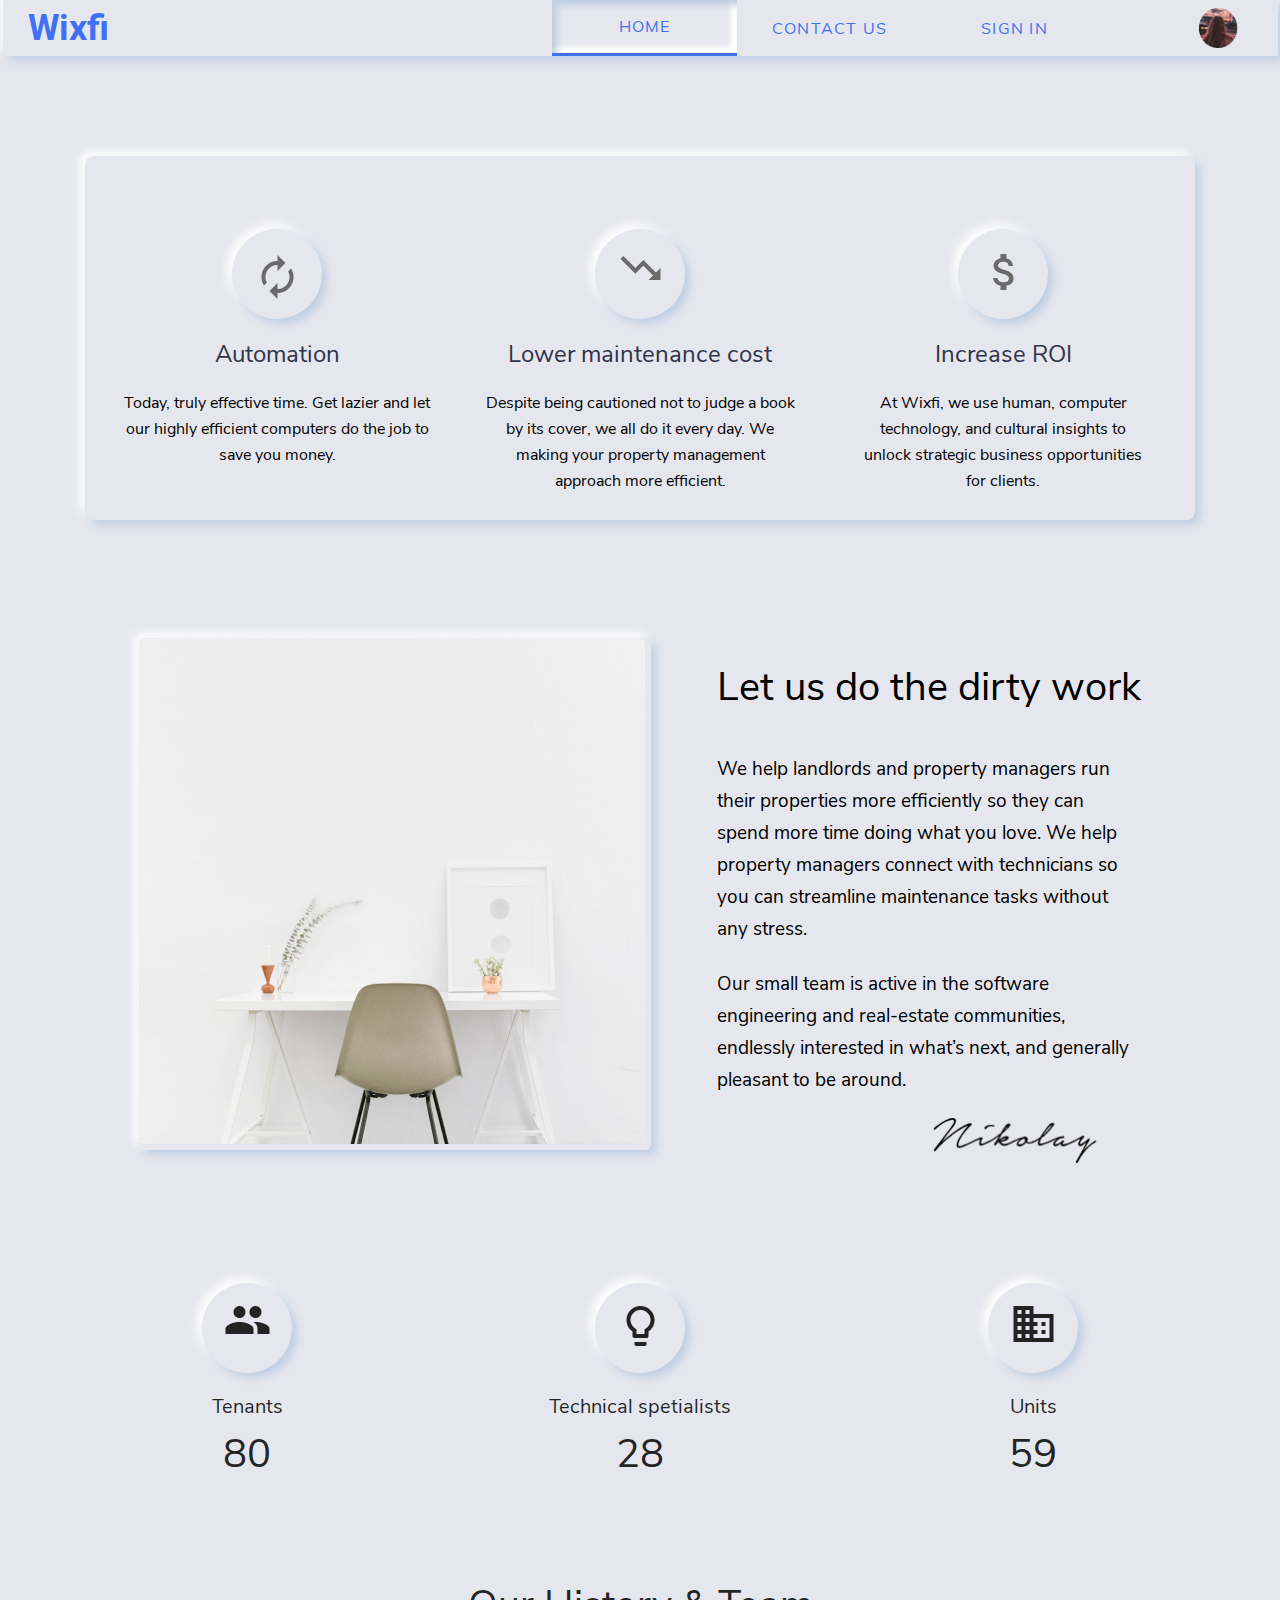
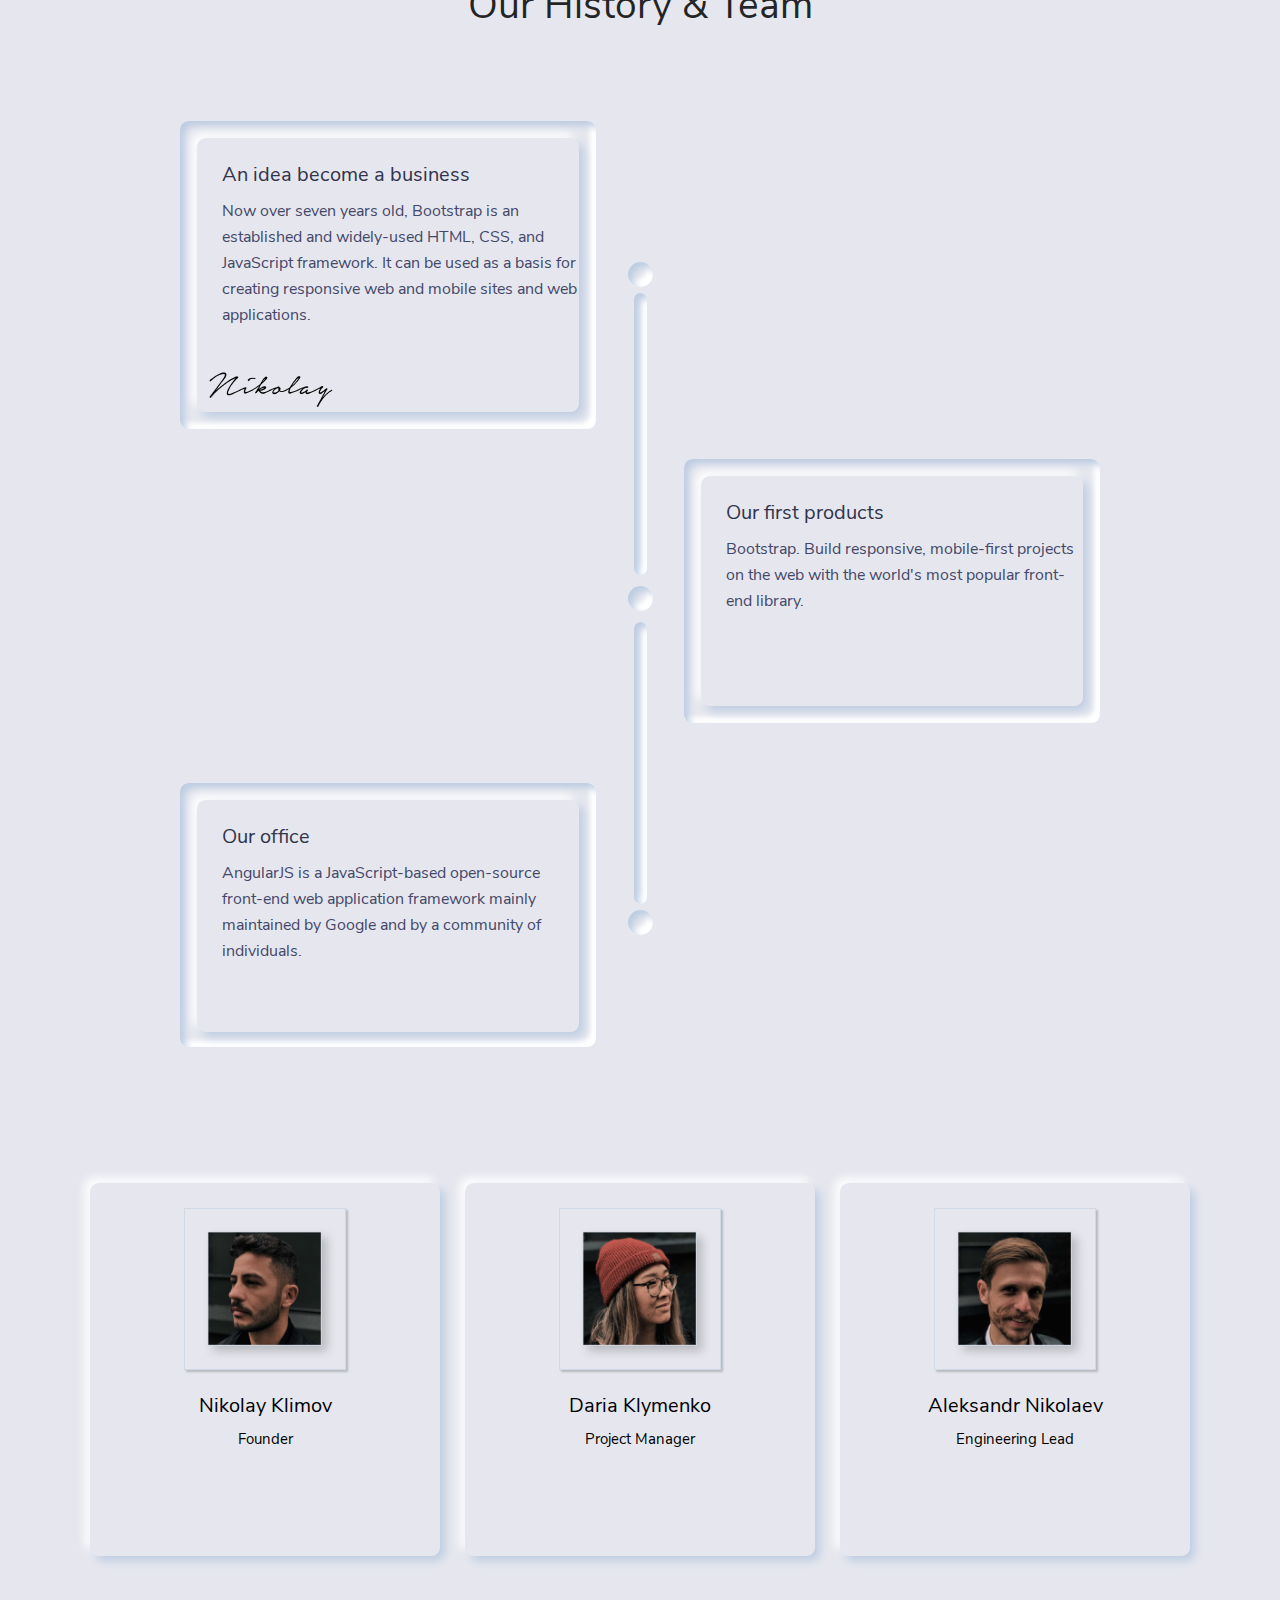
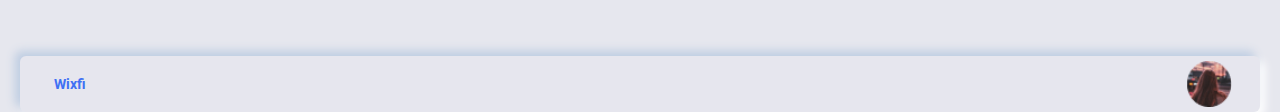
==== index.html @ b23a87a8 "Дороботка с БЭМ" ====
<!DOCTYPE html>
<html lang="en">
<head>
    <meta charset="UTF-8">
    <meta name="viewport" content="width=device-width, initial-scale=1.0">
    <link rel="stylesheet" href="./pages/pages.css">
    <title>Wixfi Company</title>
    <meta name="description" content="Wixfi company's website">
    <meta name="keywords" content="HTML5, CSS">
    <meta name="author" content="Aitzhanov Temirlan">
    <title>Wixfi company's website</title>
</head>
<body>
<div class="page">
<header class="header">
  <p class="top-menu__logo">Wixfi</p>
  <div class="top-menu__buttons">
  <button class="top-menu__buttons-button"></button>
  <button class="top-menu__buttons-button"></button>
  <button class="top-menu__buttons-button">home</button>
  <button class="top-menu__buttons-button">contact us</button>
  <button class="top-menu__buttons-button">sign in</button>
  </div>
  <img src="./image/Rectangle.png" alt="Profile-Pic" class="top-menu__profile-pic">
</header>
<main class="content">


  <section class="goal">
    <div class="goal__wrap">
      <div class="goal__img-background">
      <img src="./image/autorenew.png" alt="Илюстрация" class="goal__image-action">
      </div>
      <h2 class="goal__title">Automation</h2>
      <p class="goal__subtitle">Today, truly effective time. Get lazier and let our highly efficient computers do the job to save you money.</p>
    </div>
    <div class="goal__wrap">
      <div class="goal__img-background">
      <img src="./image/trending_down.png" alt="Илюстрация" class="goal__image-down">
      </div>
      <h2 class="goal__title">Lower maintenance cost</h2>
      <p class="goal__subtitle">Despite being cautioned not to judge a book by its cover, we all do it every day. We making your property management approach more efficient.</p>
    </div>
    <div class="goal__wrap">
      <div class="goal__img-background">
      <img src="./image/attach_money.png" alt="Илюстрация" class="goal__image-dolar">
      </div>
      <h2 class="goal__title">Increase ROI</h2>
      <p class="goal__subtitle-sm">At Wixfi, we use human, computer technology, and cultural insights to unlock strategic business opportunities for clients.</p>
    </div>
  </section>
  <section class="goals">
    <div class="goals__image-background">
    <img src="./image/Rectangle_1.png" alt="backgroung photo-card" class="goals__image">
    </div>
    <div class="goals__content">
      <h3 class="goals__title">Let us do the dirty work</h3>
      <p class="goals__text">We help landlords and property managers run their properties more efficiently so they can spend more time doing what you love.
        We help property managers connect with technicians so you can streamline maintenance tasks without any stress.
        </p>
      <p class="goals__text">Our small team is active in the software engineering and real-estate communities, endlessly interested in what’s next, and generally pleasant to be around.</p>
      <div class="goals__signature-place">
      <img src="./image/Nikolay Signature.png" alt="Signature" class="goals__signature">
      </div>
    </div>
  </section>
  <section class="numbers">
    <div class="numbers__card">
      <div class="numbers__background-image">
        <img src="./image/people.png" alt="" class="numbers__image">
      </div>
      <p class="numbers__text">Tenants</p>
      <p class="numbers__point">80</p>
    </div>
    <div class="numbers__card">
      <div class="numbers__background-image">
        <img src="./image/lightbulb_outline.png" alt="" class="numbers__image">
      </div>
      <p class="numbers__text">Technical spetialists</p>
      <p class="numbers__point">28</p>
    </div>
    <div class="numbers__card">
      <div class="numbers__background-image">
        <img src="./image/business.png" alt="" class="numbers__image">
      </div>
      <p class="numbers__text">Units</p>
      <p class="numbers__point">59</p>
    </div>
  </section>

  <!-- Допилить в цсс коментарии есть-->
  <section class="history">
    <h2 class="history__title">Our History & Team</h2>
    <div class="history-team">
      <div class="history-team__card-first">
        <div class="card-first__background">
          <h4 class="card__title">An idea become a business</h4>
          <p class="card__text">Now over seven years old, Bootstrap is an established and widely-used HTML, CSS, and JavaScript framework. It can be used as a basis for creating responsive web and mobile sites and web applications.</p>
          <img src="./image/Nikolay Signature_min.png" alt="" class="card-first__signature">
        </div>
      </div>

      <div class="history-team__space">
        <div class="ractangle__first">
        <div class="history-team__eclips-top"></div>
        <div class="history-team__rectangle-first"></div>
        </div>
        <div class="history-team__eclips-mid"></div>
        <div class="ractanle__second">
        <div class="history-team__rectangle-second"></div>
        <div class="history-team__eclips-down"></div>
        </div>
      </div>

      <div class="history-team__card-second">
        <div class="card-second__background">
          <h4 class="card__title">Our first products</h4>
          <p class="card__text">Bootstrap. Build responsive, mobile-first projects on the web with the world's most popular front-end library.</p>
        </div>
      </div>

      <div class="history-team__card-third">
        <div class="card-third__background">
          <h4 class="card__title">Our office</h4>
          <p class="card__text">AngularJS is a JavaScript-based open-source front-end web application framework mainly maintained by Google and by a community of individuals.</p>
        </div>
      </div>

    </div>
  </section>

  <section class="Team">
    <div class="team__card">
        <div class="team__photo-wrap"><img src="./image/RectanglNikolae.png" alt="" class="team__photo"></div>
        <h4 class="team__name">Nikolay Klimov</h4>
        <p class="team__speciality">Founder</p>
    </div>
    <div class="team__card">
      <div class="team__photo-wrap"><img src="./image/Dariya-photo.png" alt="" class="team__photo"></div>
      <h4 class="team__name">Daria Klymenko</h4>
      <p class="team__speciality">Project Manager</p>
    </div>
    <div class="team__card">
      <div class="team__photo-wrap"><img src="./image/Rectanccccgle.png" alt="" class="team__photo"></div>
      <h4 class="team__name">Aleksandr Nikolaev</h4>
      <p class="team__speciality">Engineering Lead</p>
    </div>
  </section>
</main>
<footer class="footer">
  <div class="footer__container">
  <p class="footer__logo">Wixfi</p>
  <img src="./image/Rectangle.png" alt="" class="footer__pic">
  </div>
</footer>
</div>
</body>
</html>
---- pages/pages.css ----
@import url(../fonts/fonts.css);
@import url(../vendor/normalize.css);
@import url(../blocks/header/header.css);
@import url(../blocks/top-menu/to-menu.css);
@import url(../blocks/goal/goal.css);
@import url(../blocks/goals/goals.css);
@import url(../blocks/numbers/numbers.css);
@import url(../blocks/history/history.css);
@import url(../blocks/history-team/history-team.css);
@import url(../blocks/team/team.css);
@import url(../blocks/footer/footer.css);
.page{
  background-color:#E6E7EE;
}
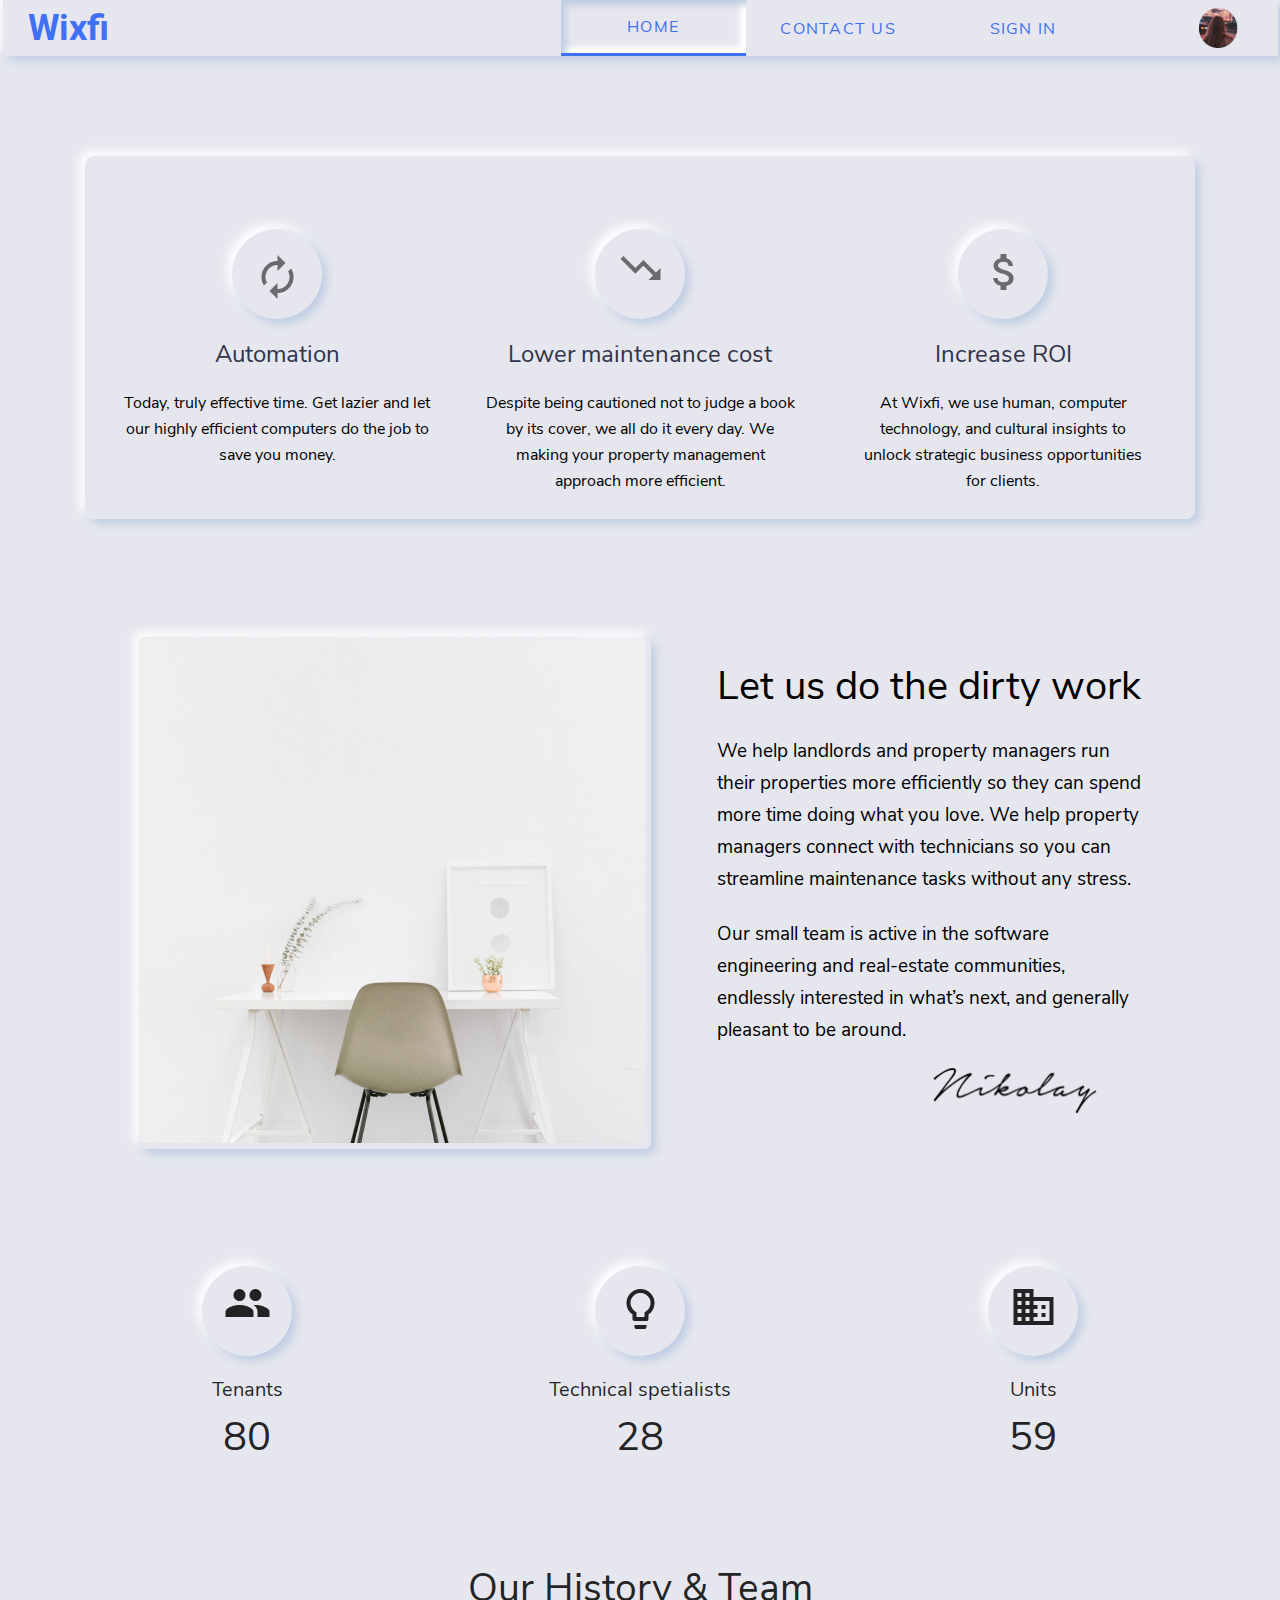
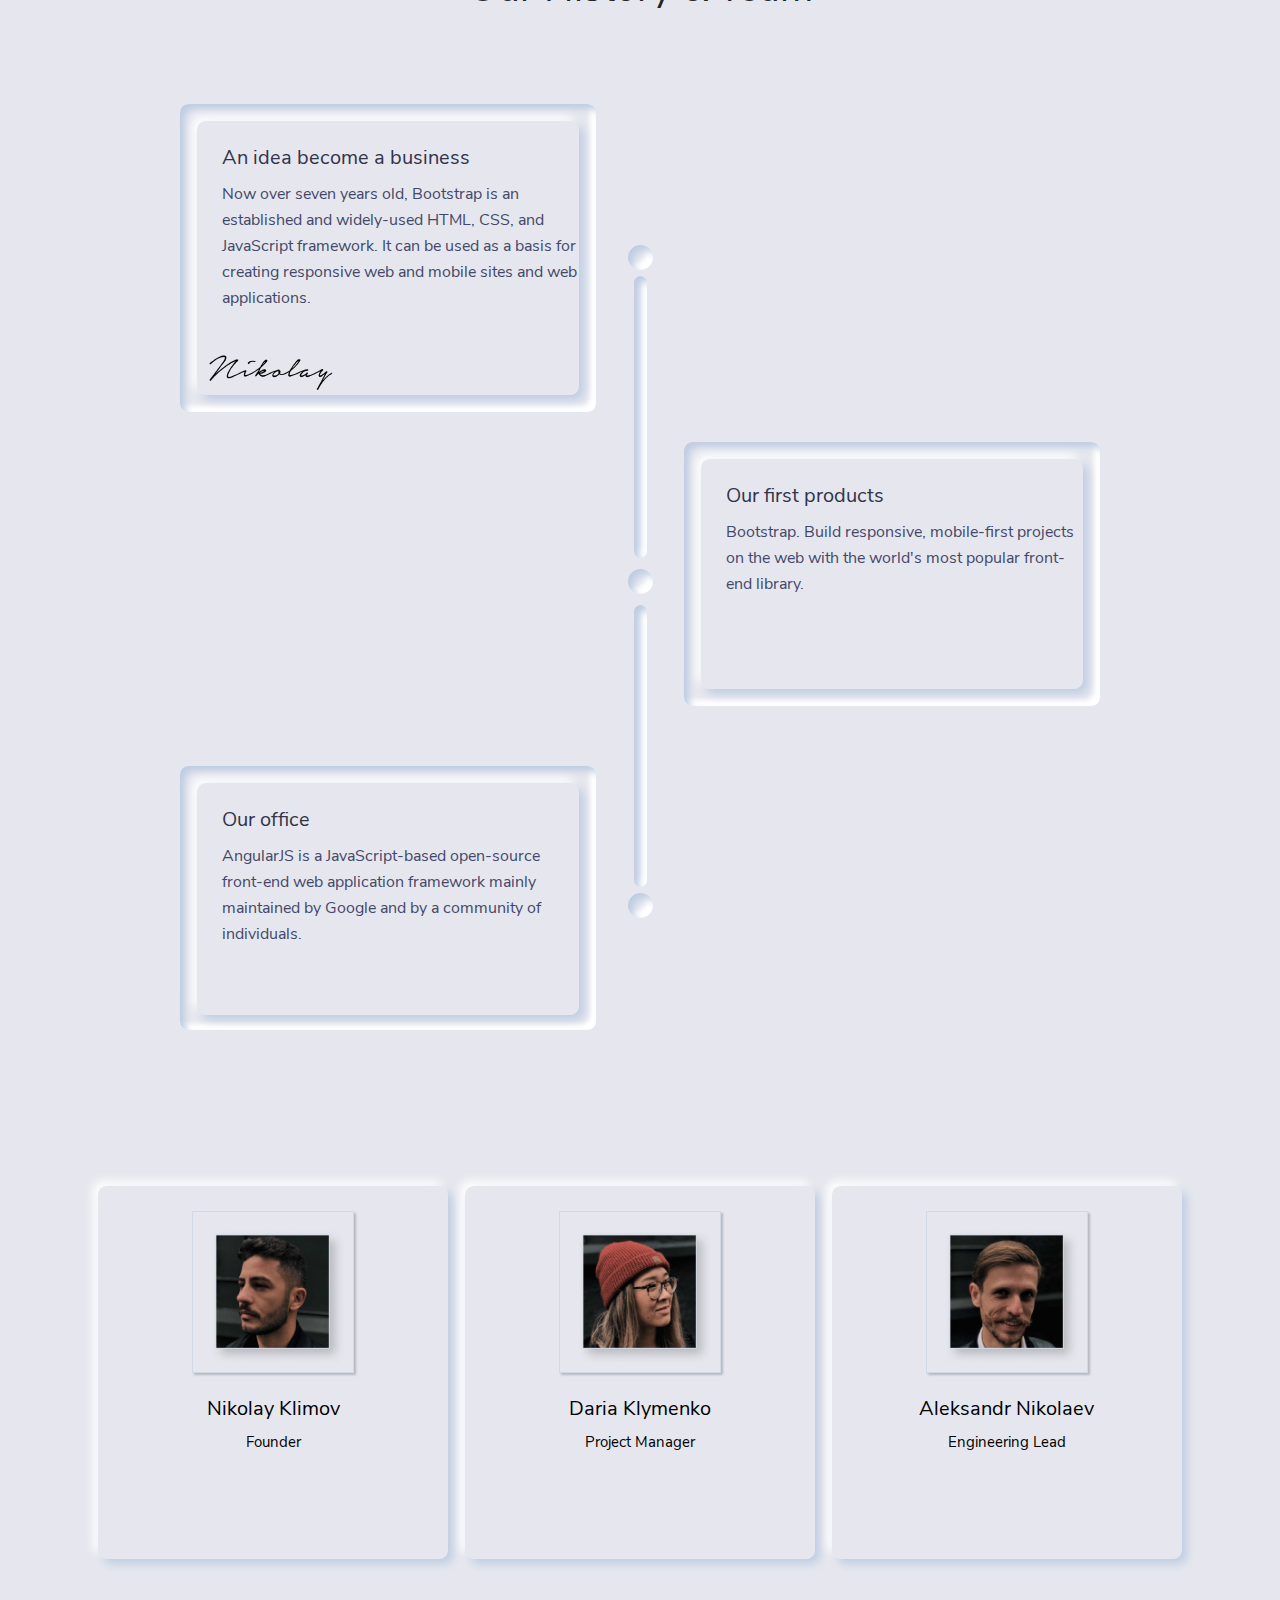
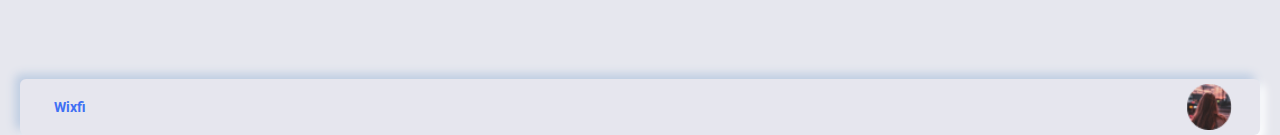
==== commit e47ba67b: "Добавлен Адаптив" ====
--- a/index.html
+++ b/index.html
@@ -1,158 +1,149 @@
 <!DOCTYPE html>
 <html lang="en">
-<head>
-    <meta charset="UTF-8">
-    <meta name="viewport" content="width=device-width, initial-scale=1.0">
-    <link rel="stylesheet" href="./pages/pages.css">
-    <title>Wixfi Company</title>
-    <meta name="description" content="Wixfi company's website">
-    <meta name="keywords" content="HTML5, CSS">
-    <meta name="author" content="Aitzhanov Temirlan">
-    <title>Wixfi company's website</title>
-</head>
-<body>
-<div class="page">
-<header class="header">
-  <p class="top-menu__logo">Wixfi</p>
-  <div class="top-menu__buttons">
-  <button class="top-menu__buttons-button"></button>
-  <button class="top-menu__buttons-button"></button>
-  <button class="top-menu__buttons-button">home</button>
-  <button class="top-menu__buttons-button">contact us</button>
-  <button class="top-menu__buttons-button">sign in</button>
-  </div>
-  <img src="./image/Rectangle.png" alt="Profile-Pic" class="top-menu__profile-pic">
-</header>
-<main class="content">
-
-
-  <section class="goal">
-    <div class="goal__wrap">
-      <div class="goal__img-background">
-      <img src="./image/autorenew.png" alt="Илюстрация" class="goal__image-action">
+   <head>
+      <meta charset="UTF-8">
+      <meta name="viewport" content="width=device-width, initial-scale=1.0">
+      <link rel="stylesheet" href="./pages/pages.css">
+      <title>Wixfi Company</title>
+      <meta name="description" content="Wixfi company's website">
+      <meta name="keywords" content="HTML5, CSS">
+      <meta name="author" content="Aitzhanov Temirlan">
+      <title>Wixfi company's website</title>
+   </head>
+   <body>
+      <div class="page">
+         <header class="header">
+            <p class="top-menu__logo">Wixfi</p>
+            <div class="top-menu__buttons">
+               <button class="top-menu__buttons-button"></button>
+               <button class="top-menu__buttons-button"></button>
+               <button class="top-menu__buttons-button">home</button>
+               <button class="top-menu__buttons-button">contact us</button>
+               <button class="top-menu__buttons-button">sign in</button>
+            </div>
+            <img src="./image/Rectangle.png" alt="Profile-Pic" class="top-menu__profile-pic">
+         </header>
+         <main class="content">
+            <section class="goal">
+               <div class="goal__wrap">
+                  <div class="goal__img-background">
+                     <img src="./image/autorenew.png" alt="Илюстрация" class="goal__image-action">
+                  </div>
+                  <h2 class="goal__title">Automation</h2>
+                  <p class="goal__subtitle">Today, truly effective time. Get lazier and let our highly efficient computers do the job to save you money.</p>
+               </div>
+               <div class="goal__wrap">
+                  <div class="goal__img-background">
+                     <img src="./image/trending_down.png" alt="Илюстрация" class="goal__image-down">
+                  </div>
+                  <h2 class="goal__title">Lower maintenance cost</h2>
+                  <p class="goal__subtitle">Despite being cautioned not to judge a book by its cover, we all do it every day. We making your property management approach more efficient.</p>
+               </div>
+               <div class="goal__wrap">
+                  <div class="goal__img-background">
+                     <img src="./image/attach_money.png" alt="Илюстрация" class="goal__image-dolar">
+                  </div>
+                  <h2 class="goal__title">Increase ROI</h2>
+                  <p class="goal__subtitle-sm">At Wixfi, we use human, computer technology, and cultural insights to unlock strategic business opportunities for clients.</p>
+               </div>
+            </section>
+            <section class="goals">
+               <div class="goals__image-background">
+                  <img src="./image/Rectangle_1.png" alt="backgroung photo-card" class="goals__image">
+               </div>
+               <div class="goals__content">
+                  <h3 class="goals__title">Let us do the dirty work</h3>
+                  <p class="goals__text">We help landlords and property managers run their properties more efficiently so they can spend more time doing what you love.
+                     We help property managers connect with technicians so you can streamline maintenance tasks without any stress.
+                  </p>
+                  <p class="goals__text">Our small team is active in the software engineering and real-estate communities, endlessly interested in what’s next, and generally pleasant to be around.</p>
+                  <div class="goals__signature-place">
+                     <img src="./image/Nikolay Signature.png" alt="Signature" class="goals__signature">
+                  </div>
+               </div>
+            </section>
+            <section class="numbers">
+               <div class="numbers__card">
+                  <div class="numbers__background-image">
+                     <img src="./image/people.png" alt="" class="numbers__image">
+                  </div>
+                  <p class="numbers__text">Tenants</p>
+                  <p class="numbers__point">80</p>
+               </div>
+               <div class="numbers__card">
+                  <div class="numbers__background-image">
+                     <img src="./image/lightbulb_outline.png" alt="" class="numbers__image">
+                  </div>
+                  <p class="numbers__text">Technical spetialists</p>
+                  <p class="numbers__point">28</p>
+               </div>
+               <div class="numbers__card">
+                  <div class="numbers__background-image">
+                     <img src="./image/business.png" alt="" class="numbers__image">
+                  </div>
+                  <p class="numbers__text">Units</p>
+                  <p class="numbers__point">59</p>
+               </div>
+            </section>
+            <section class="history">
+               <h2 class="history__title">Our History & Team</h2>
+               <div class="history-team">
+                  <div class="history-team__card-first">
+                     <div class="card-first__background">
+                        <h4 class="card__title">An idea become a business</h4>
+                        <p class="card__text">Now over seven years old, Bootstrap is an established and widely-used HTML, CSS, and JavaScript framework. It can be used as a basis for creating responsive web and mobile sites and web applications.</p>
+                        <img src="./image/Nikolay Signature_min.png" alt="" class="card-first__signature">
+                     </div>
+                  </div>
+                  <div class="history-team__space">
+                     <div class="ractangle__first">
+                        <div class="history-team__eclips-top"></div>
+                        <div class="history-team__rectangle-first"></div>
+                     </div>
+                     <div class="history-team__eclips-mid"></div>
+                     <div class="ractanle__second">
+                        <div class="history-team__rectangle-second"></div>
+                        <div class="history-team__eclips-down"></div>
+                     </div>
+                  </div>
+                  <div class="history-team__card-second">
+                     <div class="card-second__background">
+                        <h4 class="card__title">Our first products</h4>
+                        <p class="card__text">Bootstrap. Build responsive, mobile-first projects on the web with the world's most popular front-end library.</p>
+                     </div>
+                  </div>
+                  <div class="history-team__card-third">
+                     <div class="card-third__background">
+                        <h4 class="card__title">Our office</h4>
+                        <p class="card__text">AngularJS is a JavaScript-based open-source front-end web application framework mainly maintained by Google and by a community of individuals.</p>
+                     </div>
+                  </div>
+               </div>
+            </section>
+            <section class="Team">
+               <div class="team__card">
+                  <div class="team__photo-wrap"><img src="./image/RectanglNikolae.png" alt="" class="team__photo"></div>
+                  <h4 class="team__name">Nikolay Klimov</h4>
+                  <p class="team__speciality">Founder</p>
+               </div>
+               <div class="team__card">
+                  <div class="team__photo-wrap"><img src="./image/Dariya-photo.png" alt="" class="team__photo"></div>
+                  <h4 class="team__name">Daria Klymenko</h4>
+                  <p class="team__speciality">Project Manager</p>
+               </div>
+               <div class="team__card">
+                  <div class="team__photo-wrap"><img src="./image/Rectanccccgle.png" alt="" class="team__photo"></div>
+                  <h4 class="team__name">Aleksandr Nikolaev</h4>
+                  <p class="team__speciality">Engineering Lead</p>
+               </div>
+            </section>
+         </main>
+         <footer class="footer">
+            <div class="footer__container">
+               <p class="footer__logo">Wixfi</p>
+               <img src="./image/Rectangle.png" alt="" class="footer__pic">
+            </div>
+         </footer>
       </div>
-      <h2 class="goal__title">Automation</h2>
-      <p class="goal__subtitle">Today, truly effective time. Get lazier and let our highly efficient computers do the job to save you money.</p>
-    </div>
-    <div class="goal__wrap">
-      <div class="goal__img-background">
-      <img src="./image/trending_down.png" alt="Илюстрация" class="goal__image-down">
-      </div>
-      <h2 class="goal__title">Lower maintenance cost</h2>
-      <p class="goal__subtitle">Despite being cautioned not to judge a book by its cover, we all do it every day. We making your property management approach more efficient.</p>
-    </div>
-    <div class="goal__wrap">
-      <div class="goal__img-background">
-      <img src="./image/attach_money.png" alt="Илюстрация" class="goal__image-dolar">
-      </div>
-      <h2 class="goal__title">Increase ROI</h2>
-      <p class="goal__subtitle-sm">At Wixfi, we use human, computer technology, and cultural insights to unlock strategic business opportunities for clients.</p>
-    </div>
-  </section>
-  <section class="goals">
-    <div class="goals__image-background">
-    <img src="./image/Rectangle_1.png" alt="backgroung photo-card" class="goals__image">
-    </div>
-    <div class="goals__content">
-      <h3 class="goals__title">Let us do the dirty work</h3>
-      <p class="goals__text">We help landlords and property managers run their properties more efficiently so they can spend more time doing what you love.
-        We help property managers connect with technicians so you can streamline maintenance tasks without any stress.
-        </p>
-      <p class="goals__text">Our small team is active in the software engineering and real-estate communities, endlessly interested in what’s next, and generally pleasant to be around.</p>
-      <div class="goals__signature-place">
-      <img src="./image/Nikolay Signature.png" alt="Signature" class="goals__signature">
-      </div>
-    </div>
-  </section>
-  <section class="numbers">
-    <div class="numbers__card">
-      <div class="numbers__background-image">
-        <img src="./image/people.png" alt="" class="numbers__image">
-      </div>
-      <p class="numbers__text">Tenants</p>
-      <p class="numbers__point">80</p>
-    </div>
-    <div class="numbers__card">
-      <div class="numbers__background-image">
-        <img src="./image/lightbulb_outline.png" alt="" class="numbers__image">
-      </div>
-      <p class="numbers__text">Technical spetialists</p>
-      <p class="numbers__point">28</p>
-    </div>
-    <div class="numbers__card">
-      <div class="numbers__background-image">
-        <img src="./image/business.png" alt="" class="numbers__image">
-      </div>
-      <p class="numbers__text">Units</p>
-      <p class="numbers__point">59</p>
-    </div>
-  </section>
-
-  <!-- Допилить в цсс коментарии есть-->
-  <section class="history">
-    <h2 class="history__title">Our History & Team</h2>
-    <div class="history-team">
-      <div class="history-team__card-first">
-        <div class="card-first__background">
-          <h4 class="card__title">An idea become a business</h4>
-          <p class="card__text">Now over seven years old, Bootstrap is an established and widely-used HTML, CSS, and JavaScript framework. It can be used as a basis for creating responsive web and mobile sites and web applications.</p>
-          <img src="./image/Nikolay Signature_min.png" alt="" class="card-first__signature">
-        </div>
-      </div>
-
-      <div class="history-team__space">
-        <div class="ractangle__first">
-        <div class="history-team__eclips-top"></div>
-        <div class="history-team__rectangle-first"></div>
-        </div>
-        <div class="history-team__eclips-mid"></div>
-        <div class="ractanle__second">
-        <div class="history-team__rectangle-second"></div>
-        <div class="history-team__eclips-down"></div>
-        </div>
-      </div>
-
-      <div class="history-team__card-second">
-        <div class="card-second__background">
-          <h4 class="card__title">Our first products</h4>
-          <p class="card__text">Bootstrap. Build responsive, mobile-first projects on the web with the world's most popular front-end library.</p>
-        </div>
-      </div>
-
-      <div class="history-team__card-third">
-        <div class="card-third__background">
-          <h4 class="card__title">Our office</h4>
-          <p class="card__text">AngularJS is a JavaScript-based open-source front-end web application framework mainly maintained by Google and by a community of individuals.</p>
-        </div>
-      </div>
-
-    </div>
-  </section>
-
-  <section class="Team">
-    <div class="team__card">
-        <div class="team__photo-wrap"><img src="./image/RectanglNikolae.png" alt="" class="team__photo"></div>
-        <h4 class="team__name">Nikolay Klimov</h4>
-        <p class="team__speciality">Founder</p>
-    </div>
-    <div class="team__card">
-      <div class="team__photo-wrap"><img src="./image/Dariya-photo.png" alt="" class="team__photo"></div>
-      <h4 class="team__name">Daria Klymenko</h4>
-      <p class="team__speciality">Project Manager</p>
-    </div>
-    <div class="team__card">
-      <div class="team__photo-wrap"><img src="./image/Rectanccccgle.png" alt="" class="team__photo"></div>
-      <h4 class="team__name">Aleksandr Nikolaev</h4>
-      <p class="team__speciality">Engineering Lead</p>
-    </div>
-  </section>
-</main>
-<footer class="footer">
-  <div class="footer__container">
-  <p class="footer__logo">Wixfi</p>
-  <img src="./image/Rectangle.png" alt="" class="footer__pic">
-  </div>
-</footer>
-</div>
-</body>
+   </body>
 </html>
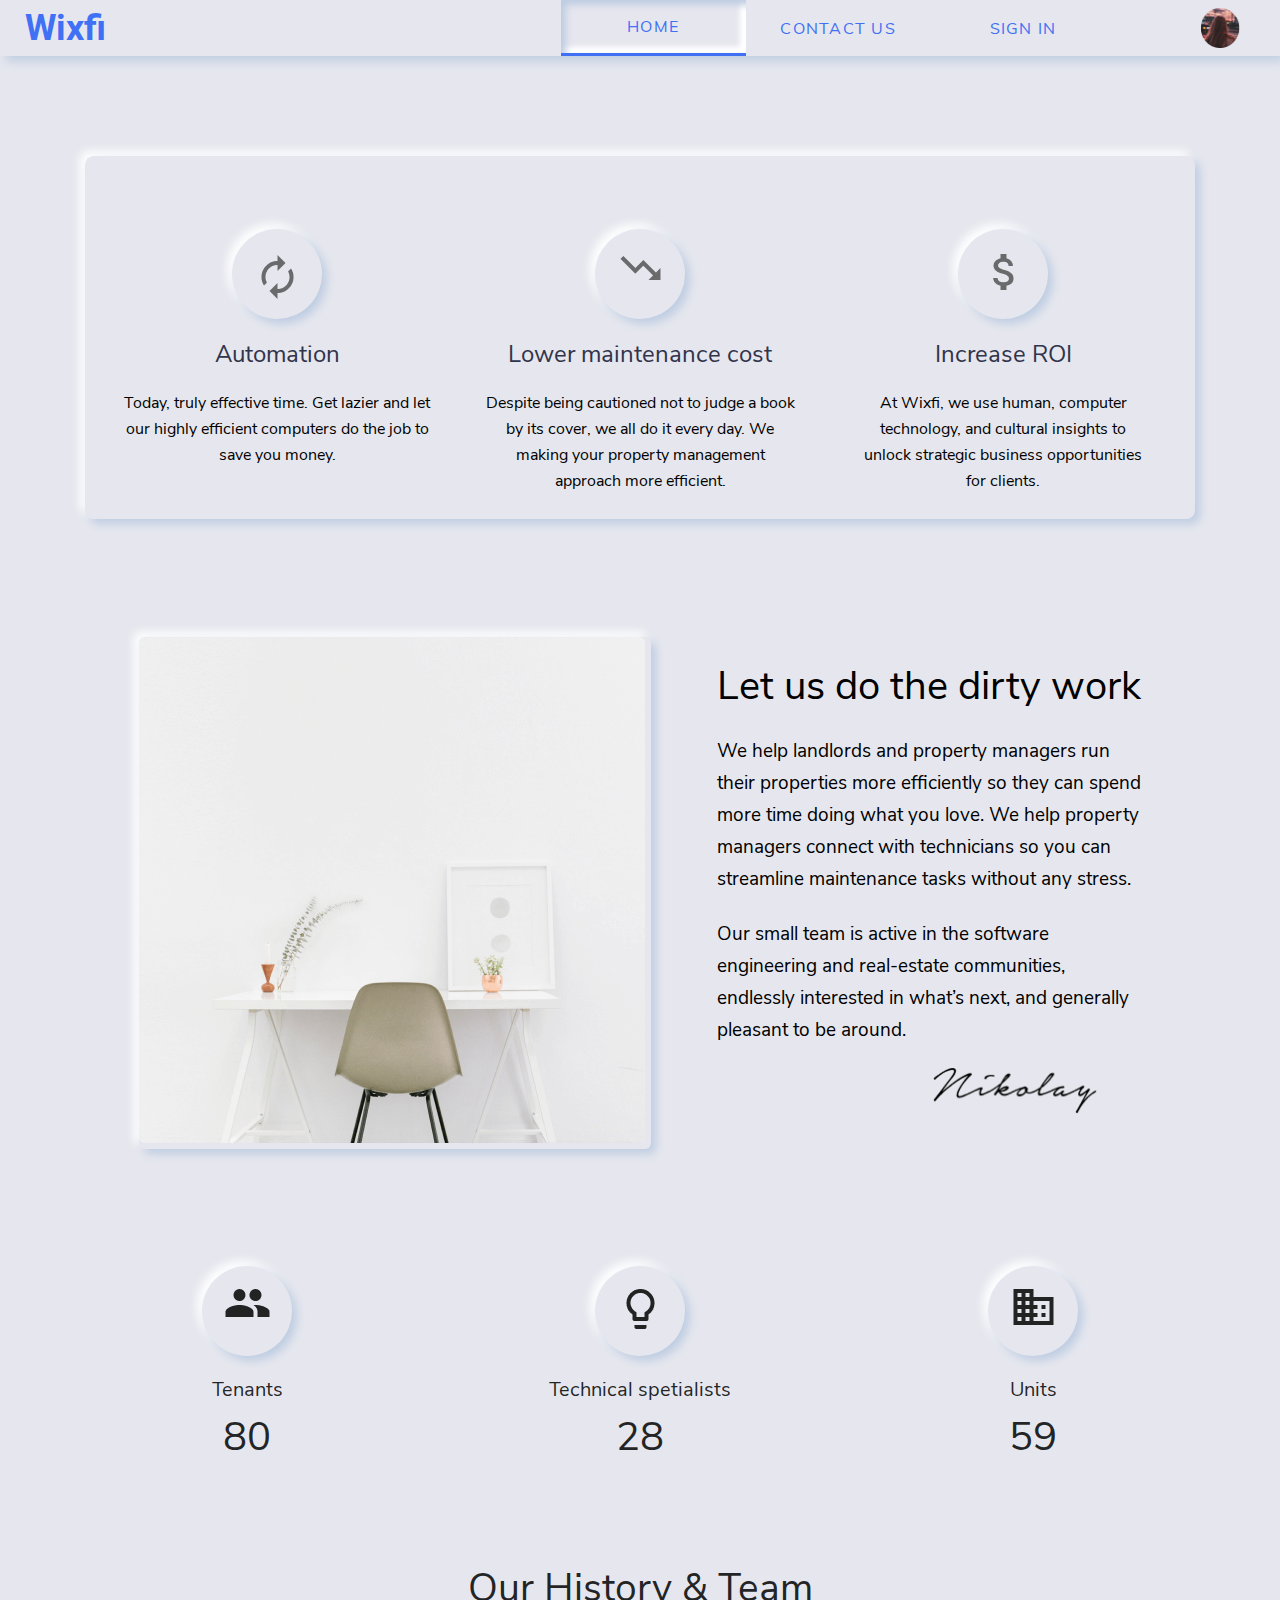
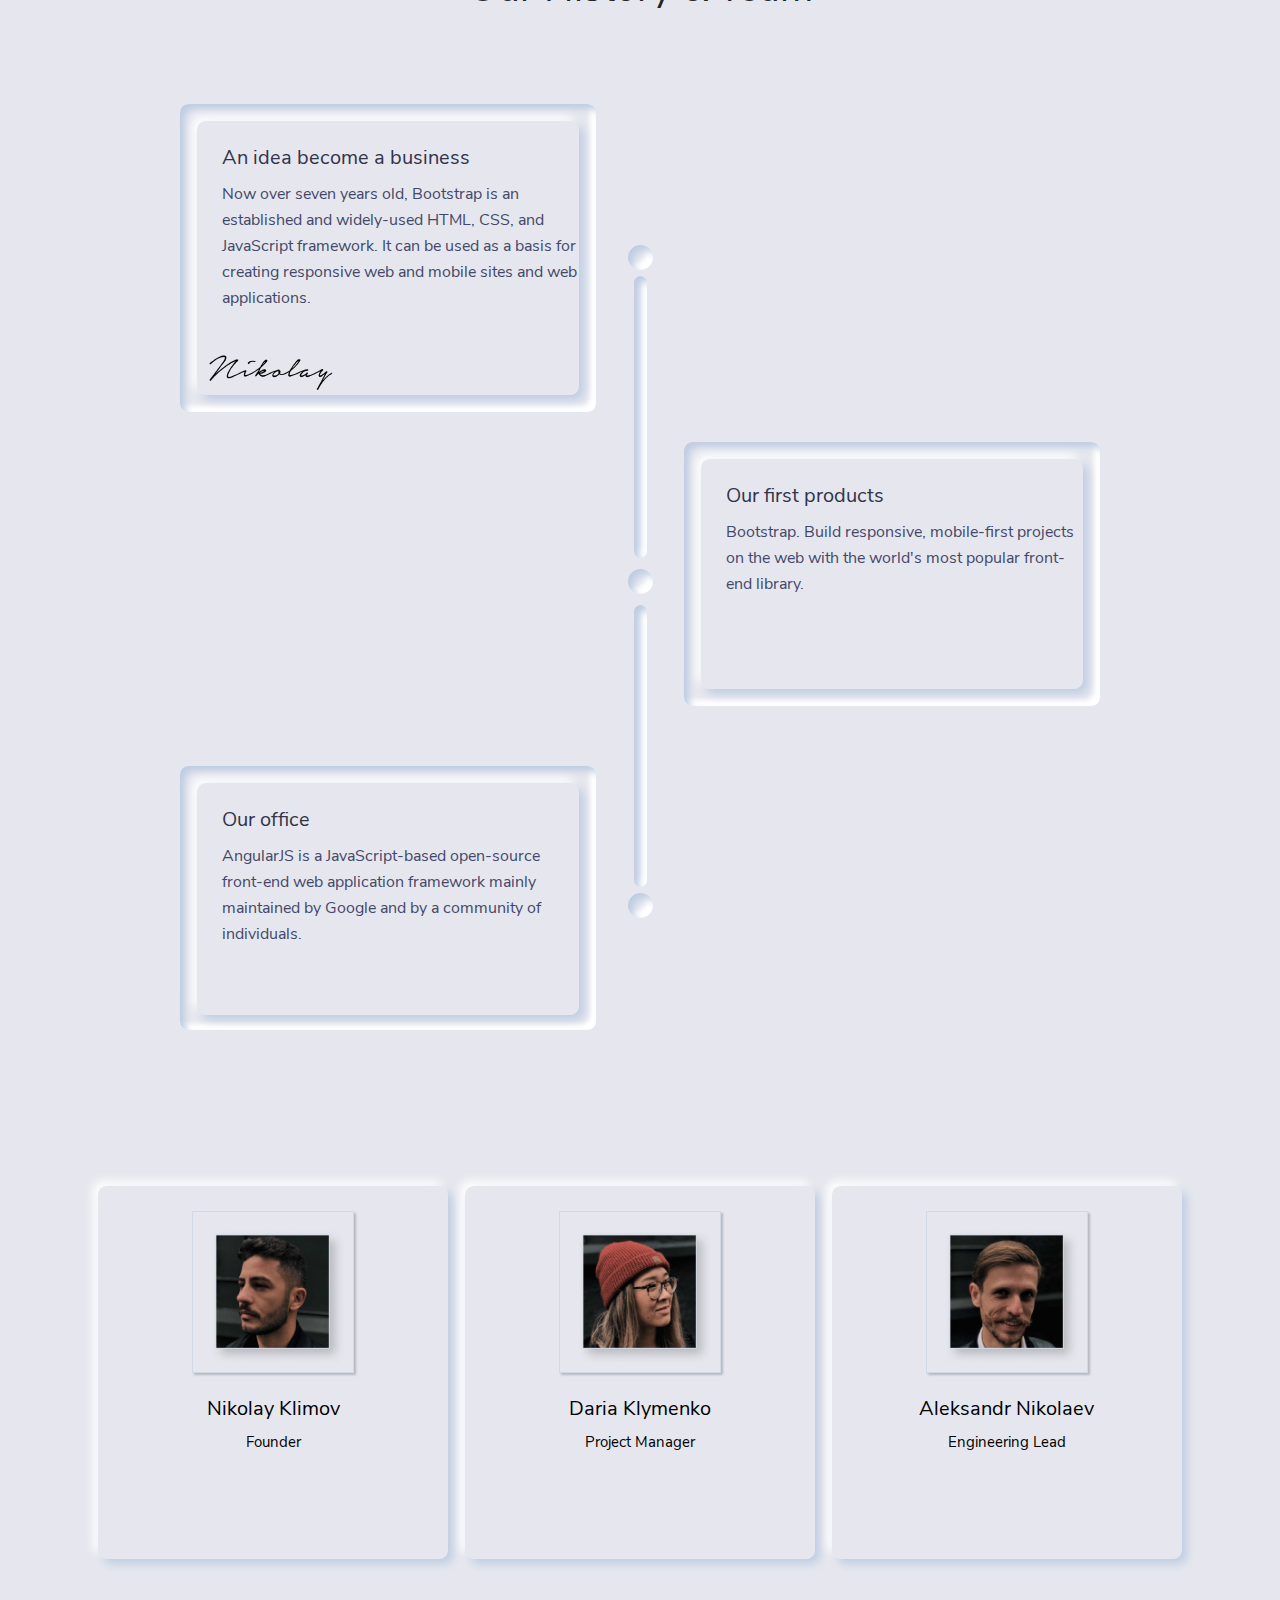
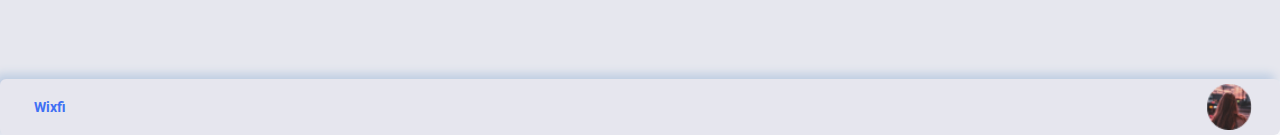
==== commit ba264ff3: "Дороботка второй страницы контакт" ====
--- a/index.html
+++ b/index.html
@@ -18,7 +18,7 @@
                <button class="top-menu__buttons-button"></button>
                <button class="top-menu__buttons-button"></button>
                <button class="top-menu__buttons-button">home</button>
-               <button class="top-menu__buttons-button">contact us</button>
+               <button class="top-menu__buttons-button"> <a href="./Contact-us.html" class="ahref-none">contact us</a></button>
                <button class="top-menu__buttons-button">sign in</button>
             </div>
             <img src="./image/Rectangle.png" alt="Profile-Pic" class="top-menu__profile-pic">
--- a/pages/pages.css
+++ b/pages/pages.css
@@ -12,3 +12,7 @@
 .page{
   background-color:#E6E7EE;
 }
+.ahref-none{
+  text-decoration: none;
+  color:  #4070F4;
+}
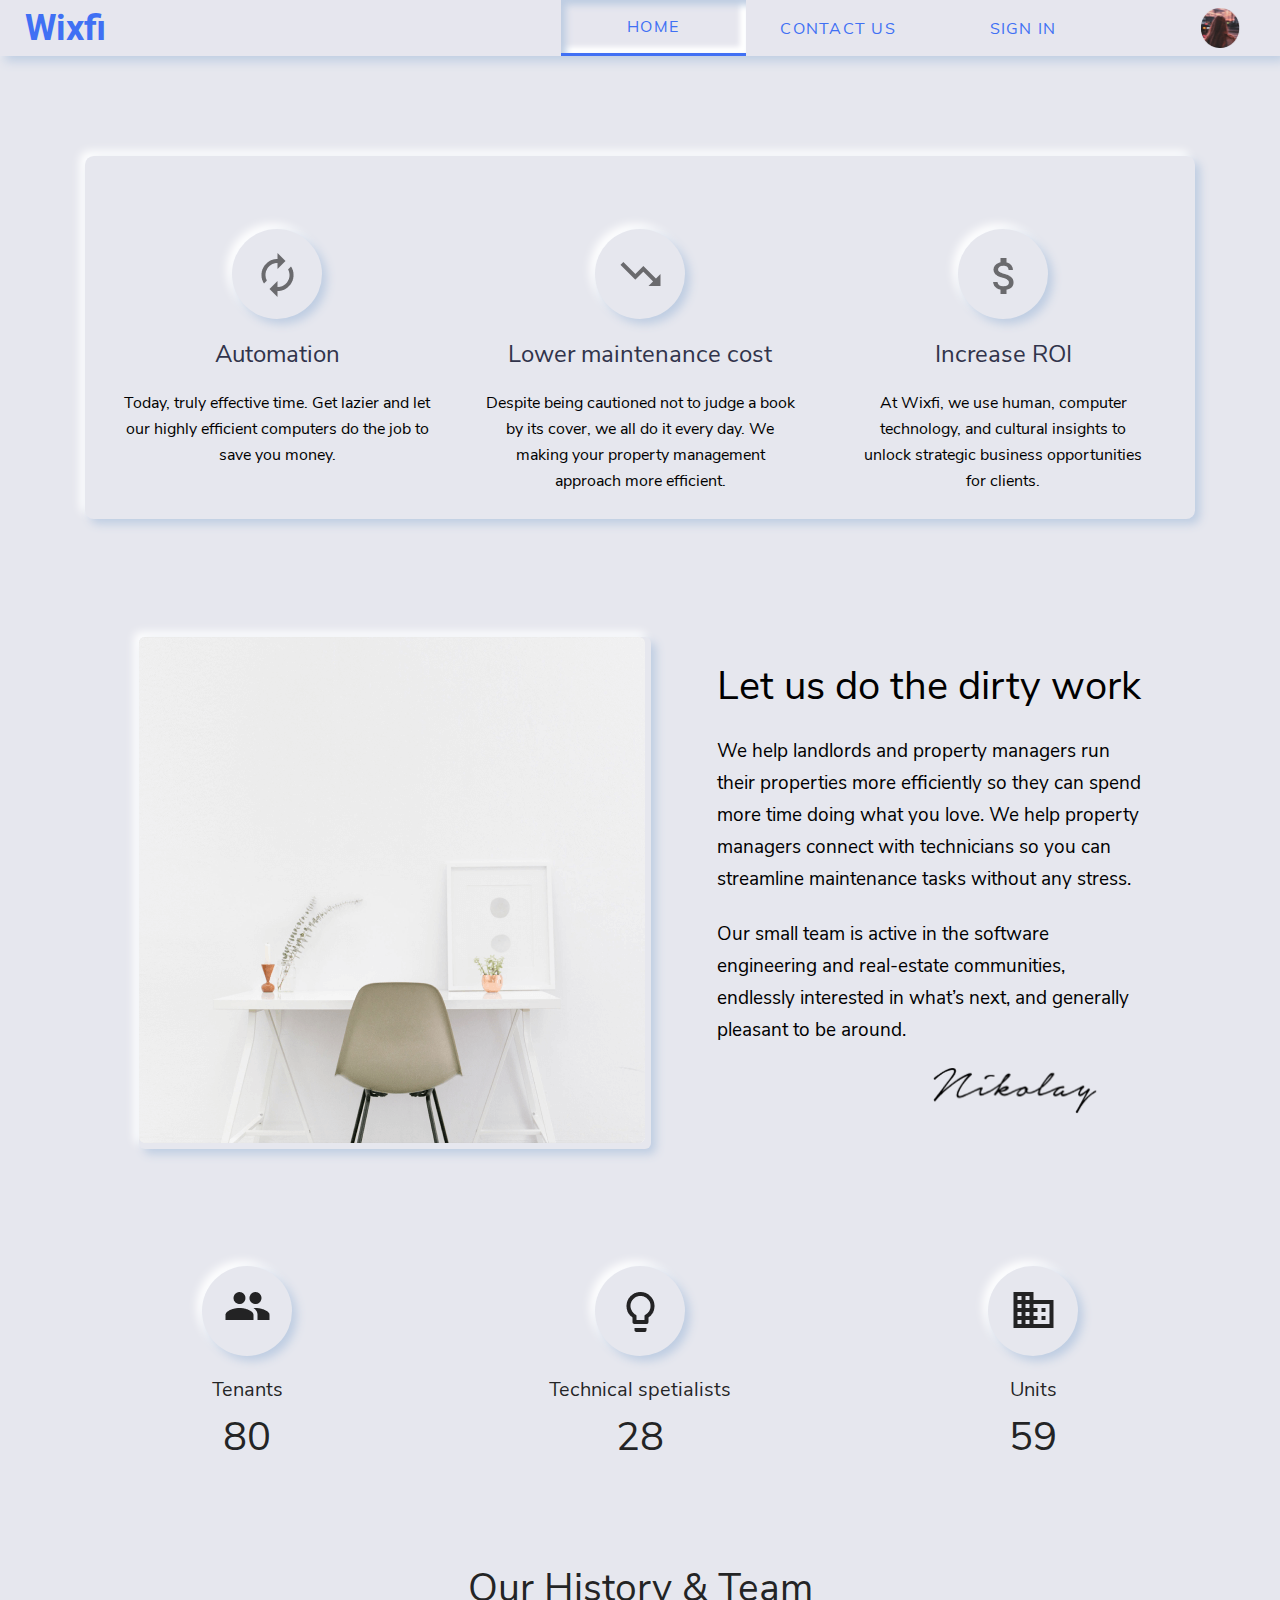
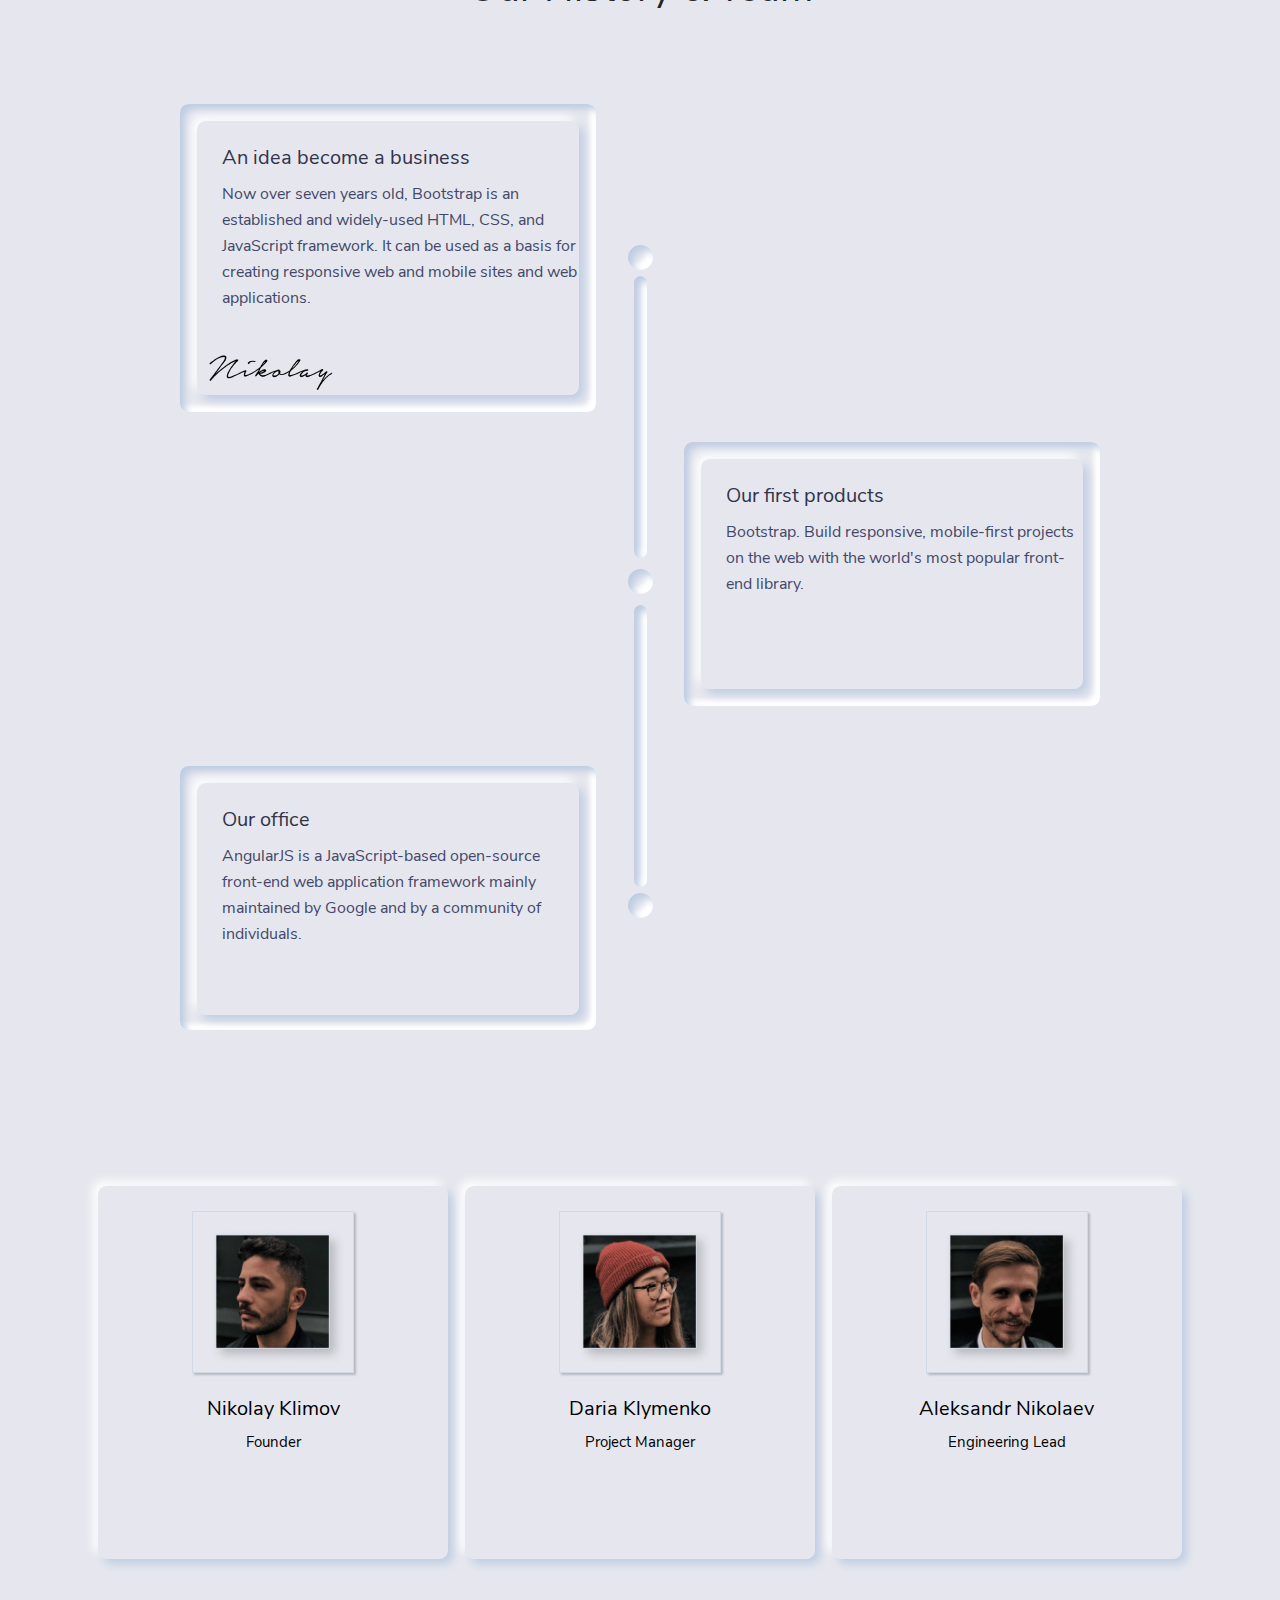
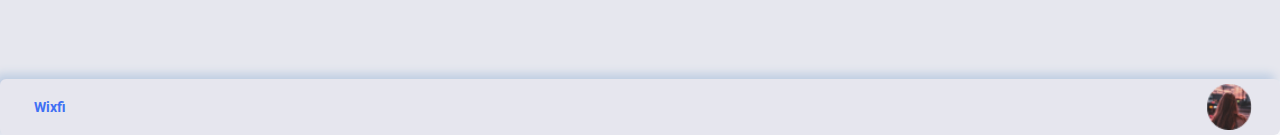
==== commit 2515a109: "Дороботка замечаний главной страницы" ====
--- a/index.html
+++ b/index.html
@@ -13,12 +13,12 @@
    <body>
       <div class="page">
          <header class="header">
-            <p class="top-menu__logo">Wixfi</p>
+           <a href="./index.html" class="top-menu__logo">Wixfi</a>
             <div class="top-menu__buttons">
                <button class="top-menu__buttons-button"></button>
                <button class="top-menu__buttons-button"></button>
                <button class="top-menu__buttons-button">home</button>
-               <button class="top-menu__buttons-button"> <a href="./Contact-us.html" class="ahref-none">contact us</a></button>
+               <a href="./Contact-us.html" class="ahref-none"><button class="top-menu__buttons-button">contact us</button></a>
                <button class="top-menu__buttons-button">sign in</button>
             </div>
             <img src="./image/Rectangle.png" alt="Profile-Pic" class="top-menu__profile-pic">
@@ -140,7 +140,7 @@
          </main>
          <footer class="footer">
             <div class="footer__container">
-               <p class="footer__logo">Wixfi</p>
+              <a href="./index.html" class="footer__logo">Wixfi</a>
                <img src="./image/Rectangle.png" alt="" class="footer__pic">
             </div>
          </footer>
--- a/pages/pages.css
+++ b/pages/pages.css
@@ -16,3 +16,6 @@
   text-decoration: none;
   color:  #4070F4;
 }
+button{
+  outline: none;
+}
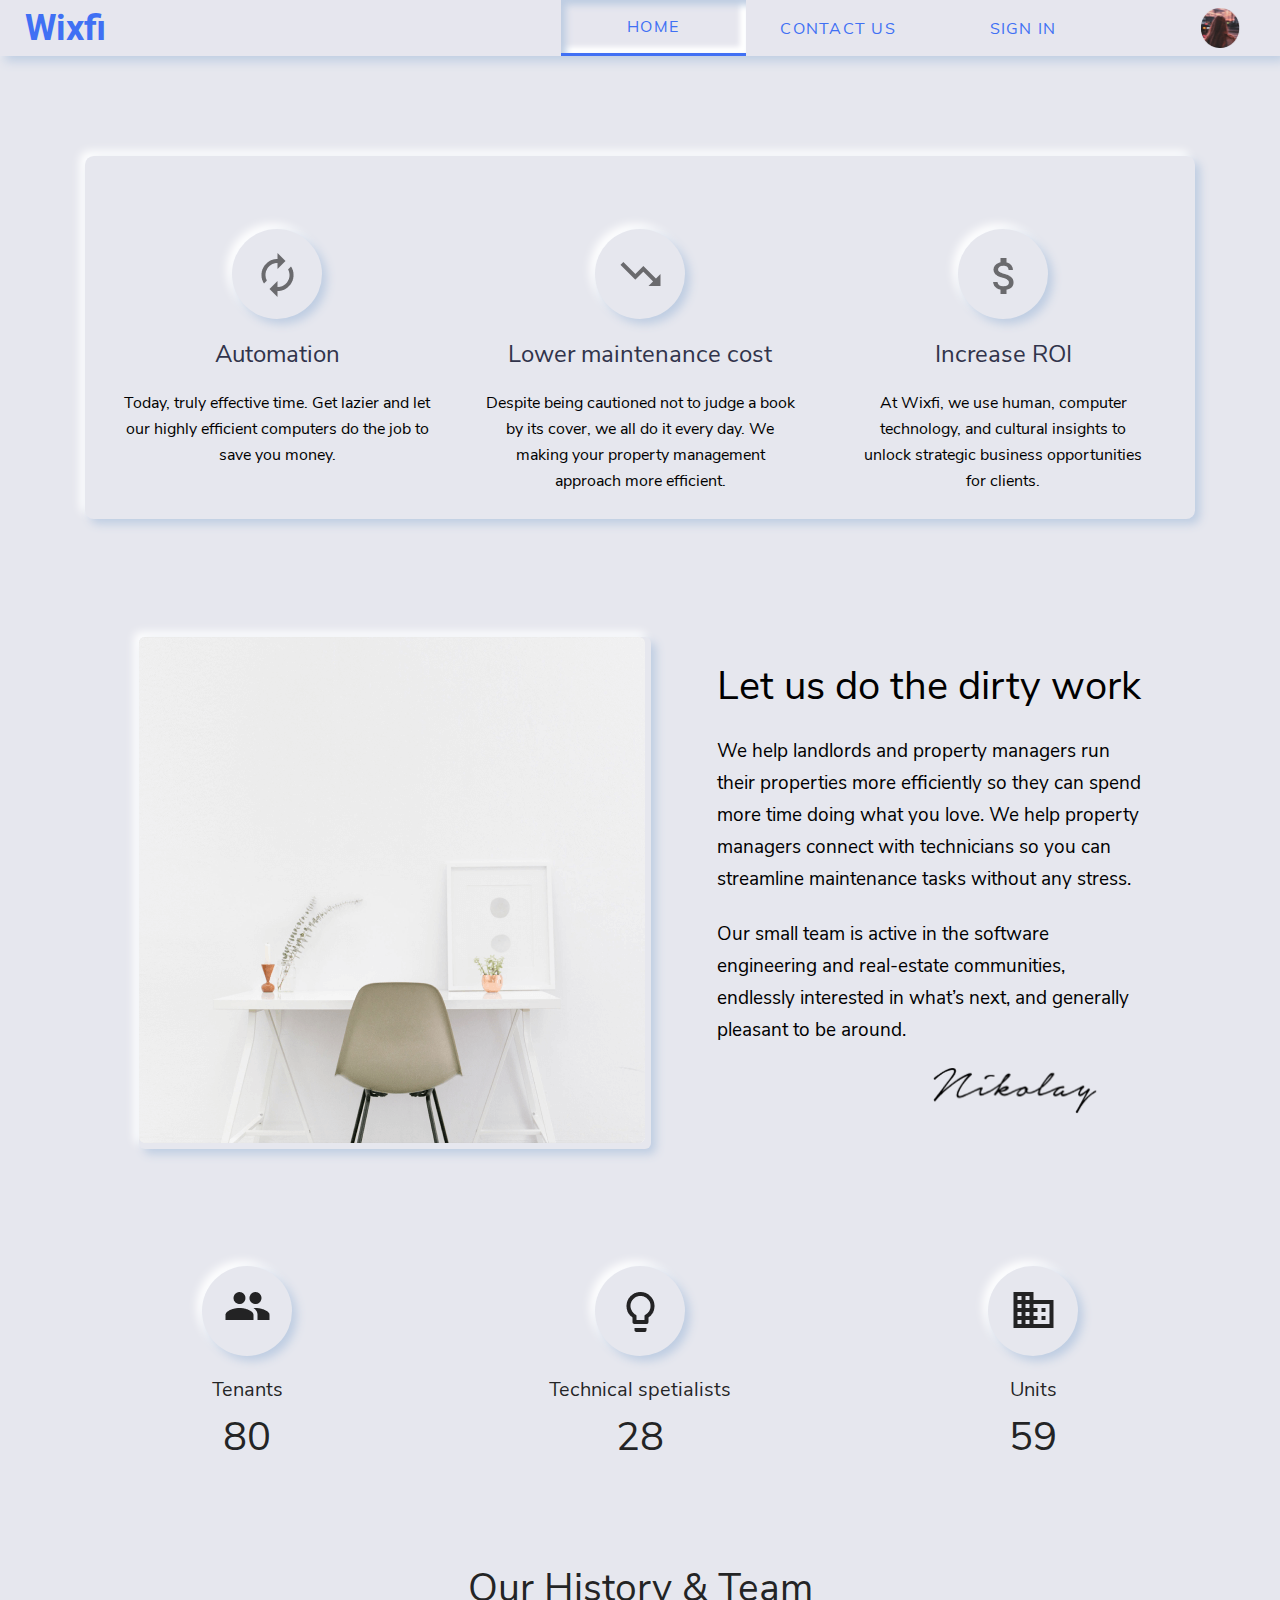
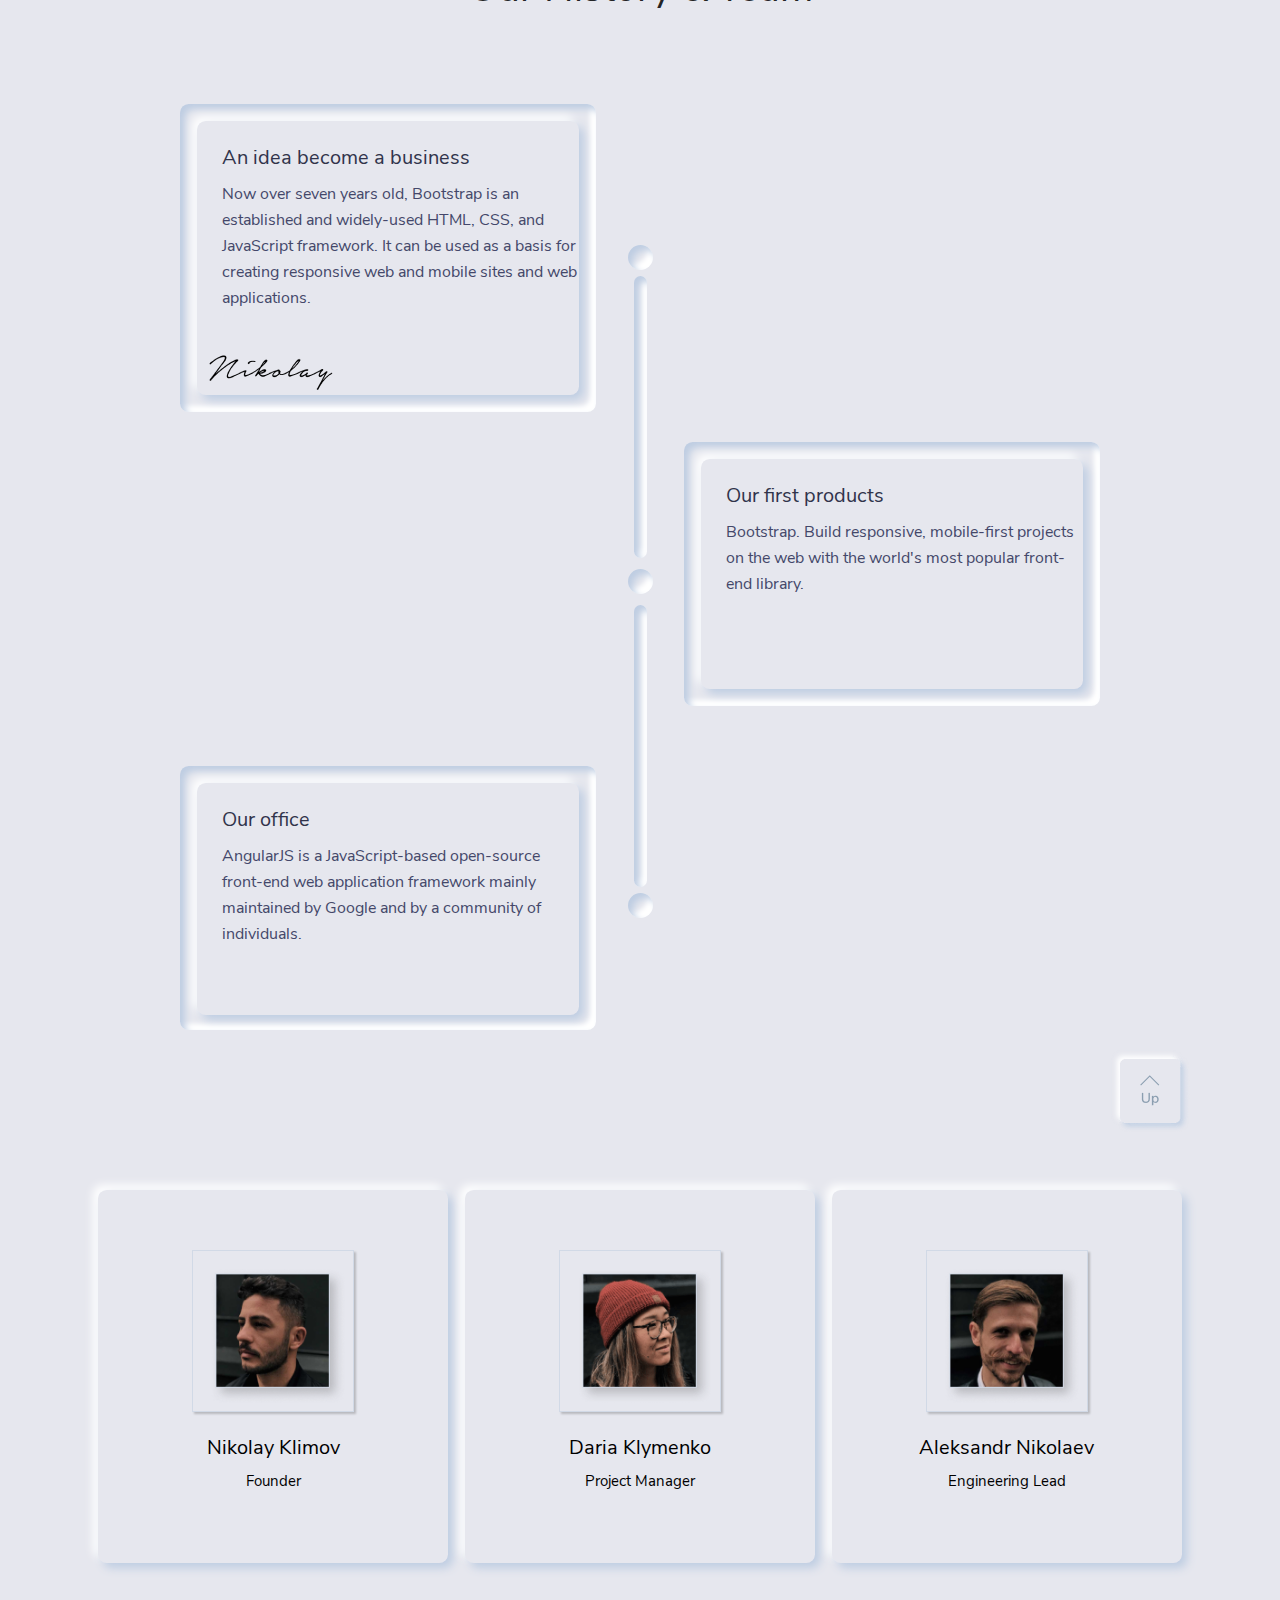
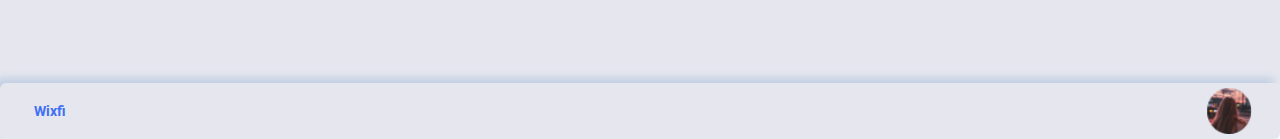
==== commit f4185946: "Добавления якорной ссылки" ====
--- a/index.html
+++ b/index.html
@@ -17,7 +17,7 @@
             <div class="top-menu__buttons">
                <button class="top-menu__buttons-button"></button>
                <button class="top-menu__buttons-button"></button>
-               <button class="top-menu__buttons-button">home</button>
+               <button class="top-menu__buttons-button" name="top">home</button>
                <a href="./Contact-us.html" class="ahref-none"><button class="top-menu__buttons-button">contact us</button></a>
                <button class="top-menu__buttons-button">sign in</button>
             </div>
@@ -120,6 +120,11 @@
                   </div>
                </div>
             </section>
+            <section class="anchor-link">
+              <a href="#top">
+                <img src="image/page up.png" alt="Якорная ссылка верх">
+              </a>
+            </section>
             <section class="Team">
                <div class="team__card">
                   <div class="team__photo-wrap"><img src="./image/RectanglNikolae.png" alt="" class="team__photo"></div>
--- a/pages/pages.css
+++ b/pages/pages.css
@@ -9,6 +9,7 @@
 @import url(../blocks/history-team/history-team.css);
 @import url(../blocks/team/team.css);
 @import url(../blocks/footer/footer.css);
+@import url(../blocks/anchor-link/anchor-link.css);
 .page{
   background-color:#E6E7EE;
 }
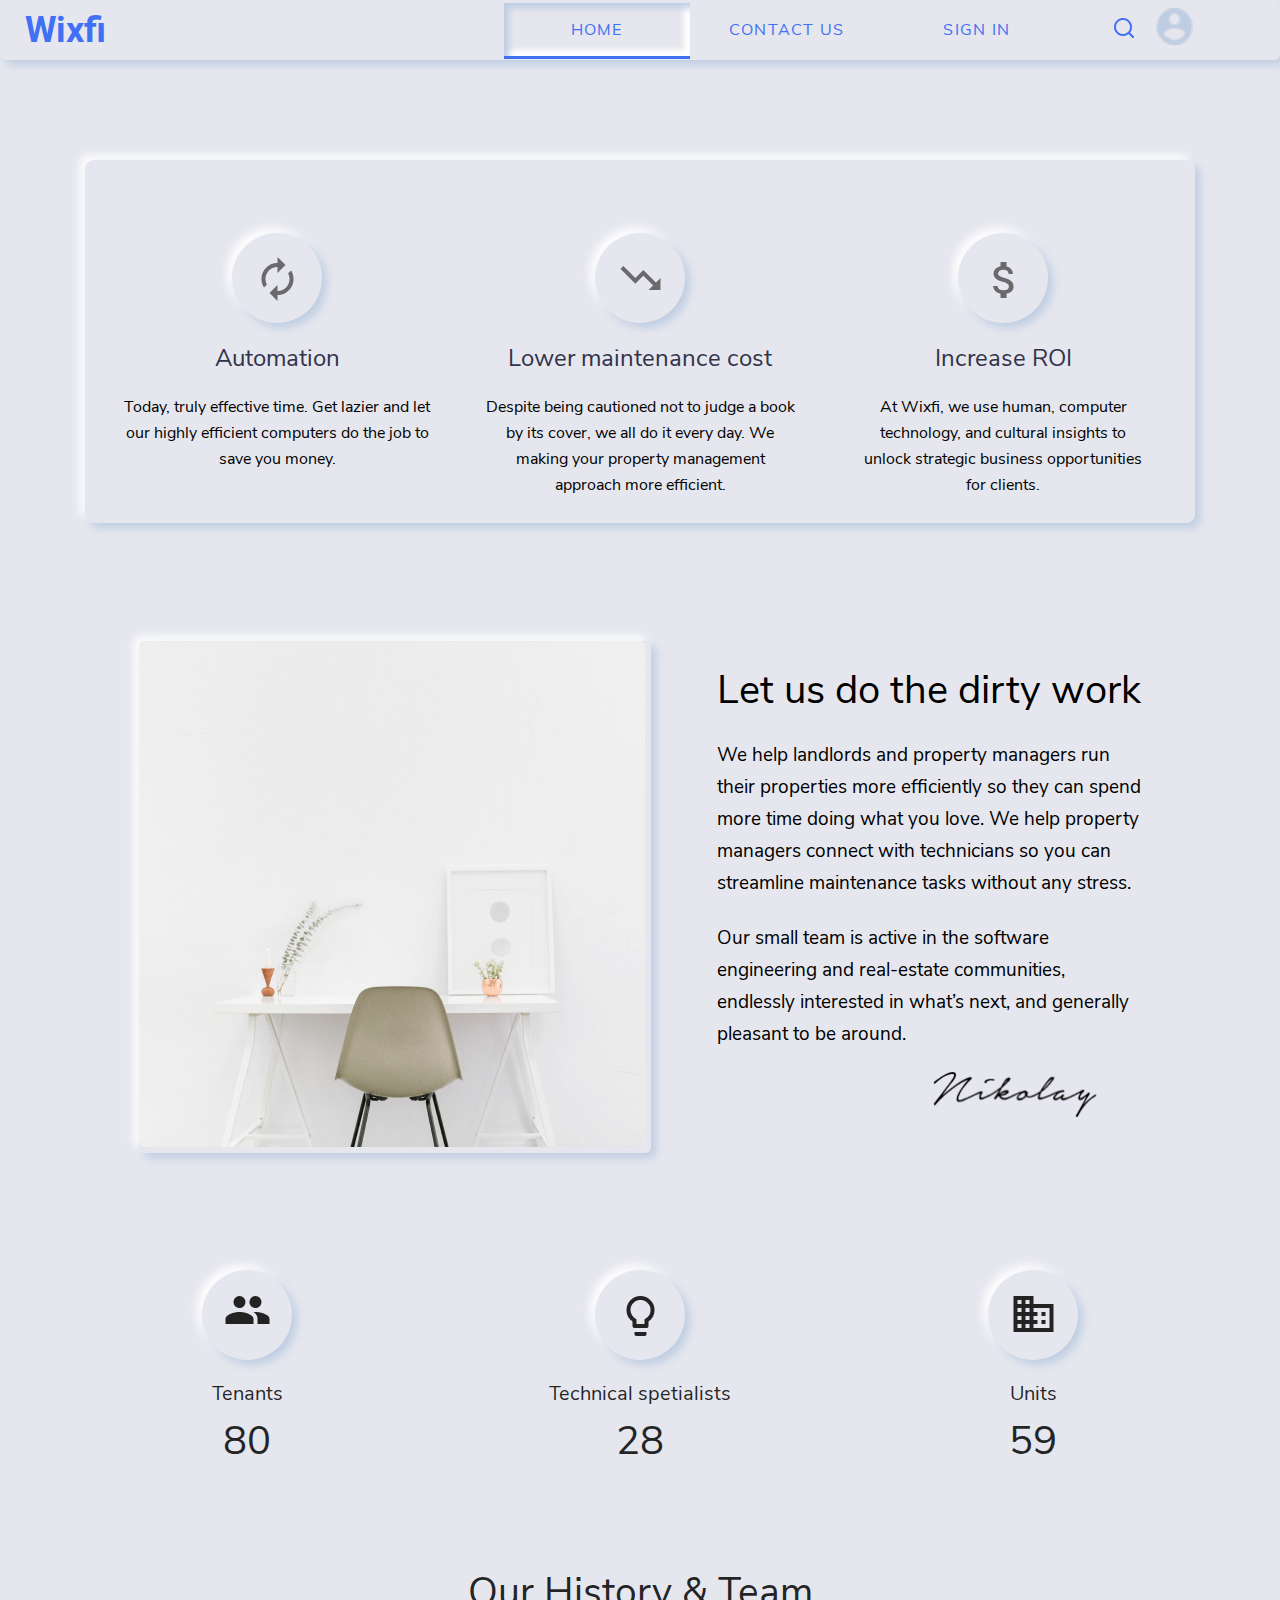
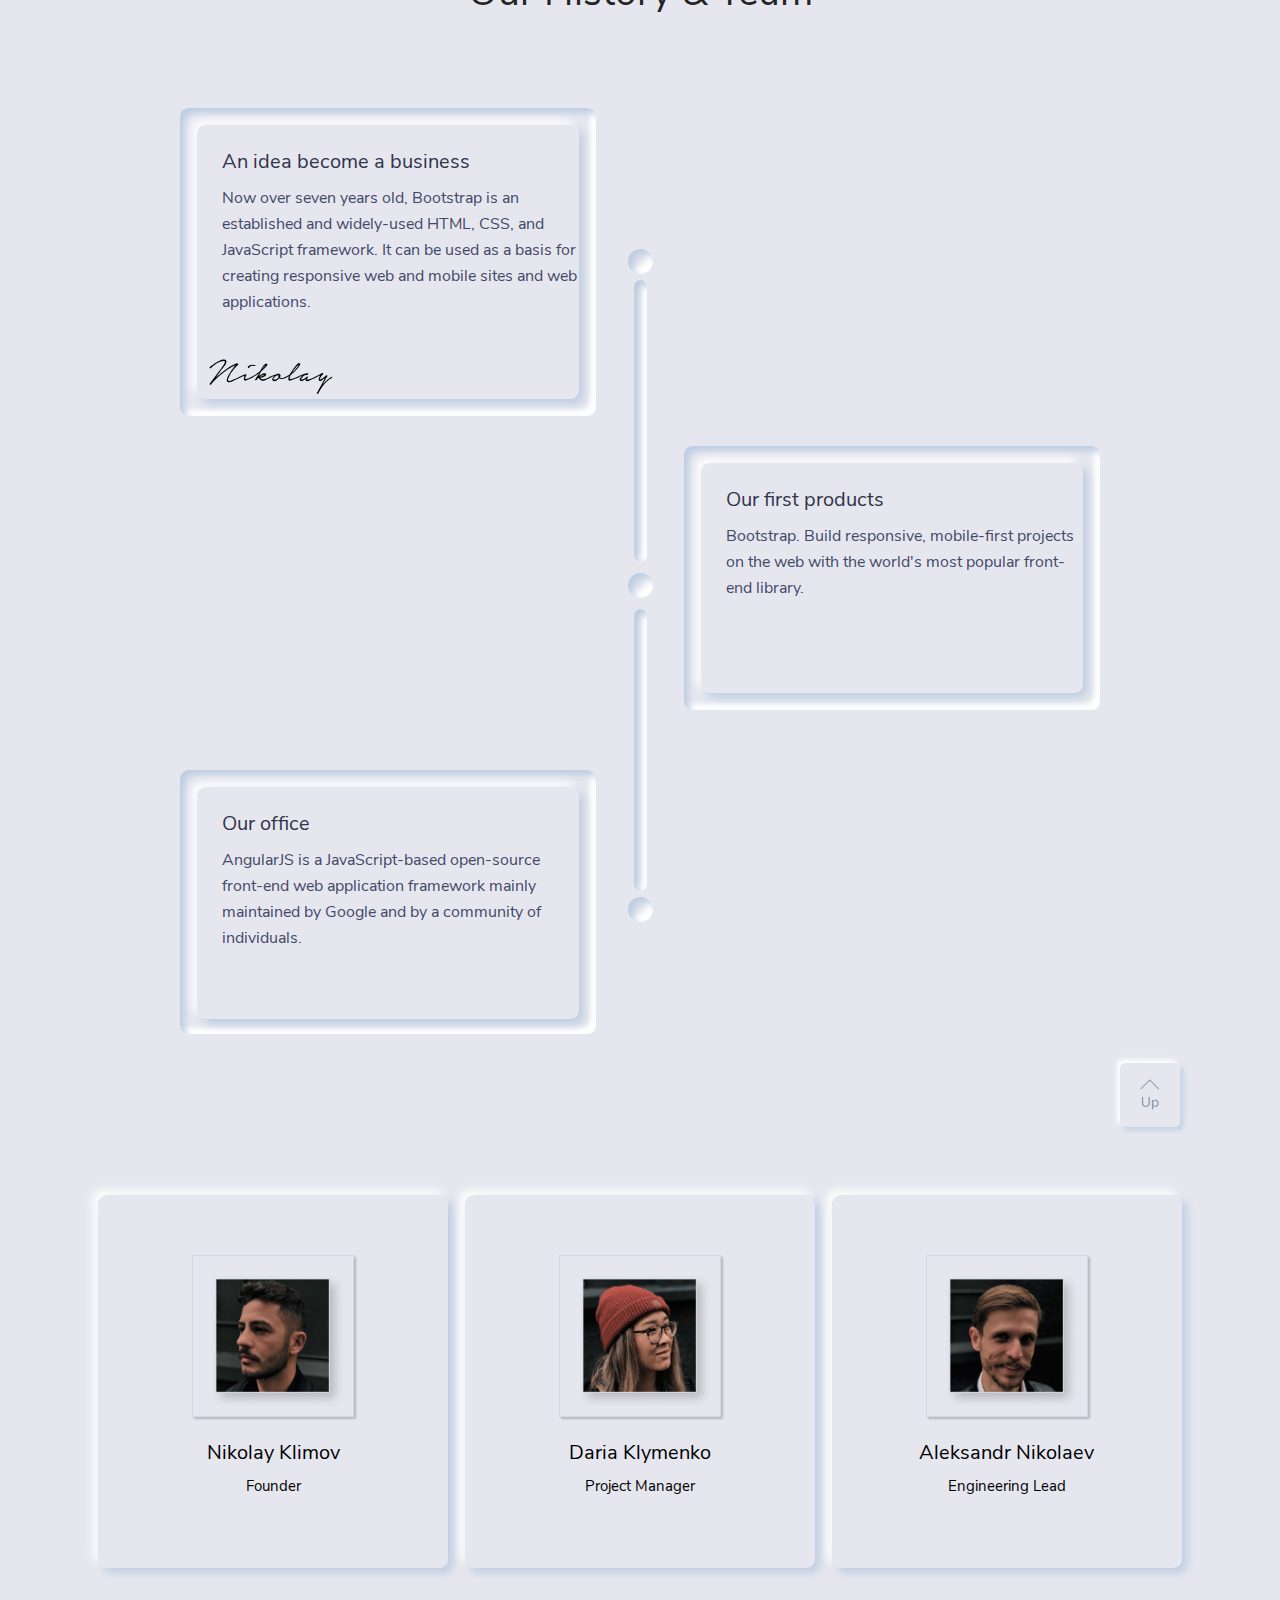
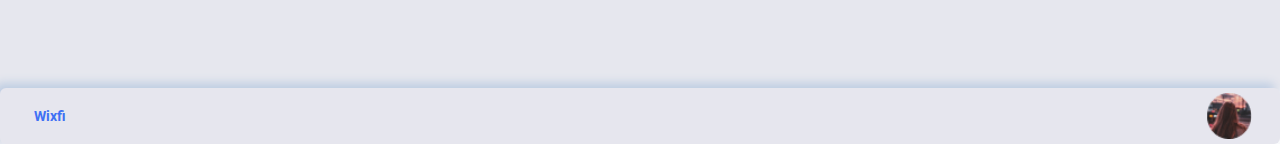
==== commit 2bc86c36: "Шапка потерялась" ====
--- a/index.html
+++ b/index.html
@@ -12,17 +12,21 @@
    </head>
    <body>
       <div class="page">
-         <header class="header">
-           <a href="./index.html" class="top-menu__logo">Wixfi</a>
-            <div class="top-menu__buttons">
-               <button class="top-menu__buttons-button"></button>
-               <button class="top-menu__buttons-button"></button>
-               <button class="top-menu__buttons-button" name="top">home</button>
-               <a href="./Contact-us.html" class="ahref-none"><button class="top-menu__buttons-button">contact us</button></a>
-               <button class="top-menu__buttons-button">sign in</button>
-            </div>
-            <img src="./image/Rectangle.png" alt="Profile-Pic" class="top-menu__profile-pic">
-         </header>
+        <header class="header">
+          <div class="header__wrap">
+          <a href="index.html" class="header__logo">Wixfi</a>
+          <button class="empty__button"></button>
+          <div class="button__wrap">
+          <button class="header__button header__button-action">home</button>
+          <button class="header__button">contact us</button>
+          <button class="header__button">sign in</button>
+          </div>
+          <div class="header__pic-wrap">
+          <img src="image/search.png" alt="Картинка поиска" class="header__search-pic">
+          <img src="image/account_circle.png" alt="Акаунт" class="header__login-pic">
+          </div>
+        </div>
+        </header>
          <main class="content">
             <section class="goal">
                <div class="goal__wrap">
--- a/pages/pages.css
+++ b/pages/pages.css
@@ -1,7 +1,5 @@
 @import url(../fonts/fonts.css);
 @import url(../vendor/normalize.css);
-@import url(../blocks/header/header.css);
-@import url(../blocks/top-menu/to-menu.css);
 @import url(../blocks/goal/goal.css);
 @import url(../blocks/goals/goals.css);
 @import url(../blocks/numbers/numbers.css);
@@ -10,6 +8,7 @@
 @import url(../blocks/team/team.css);
 @import url(../blocks/footer/footer.css);
 @import url(../blocks/anchor-link/anchor-link.css);
+@import url(../blocks/header/header.css);
 .page{
   background-color:#E6E7EE;
 }
@@ -20,3 +19,4 @@
 button{
   outline: none;
 }
+
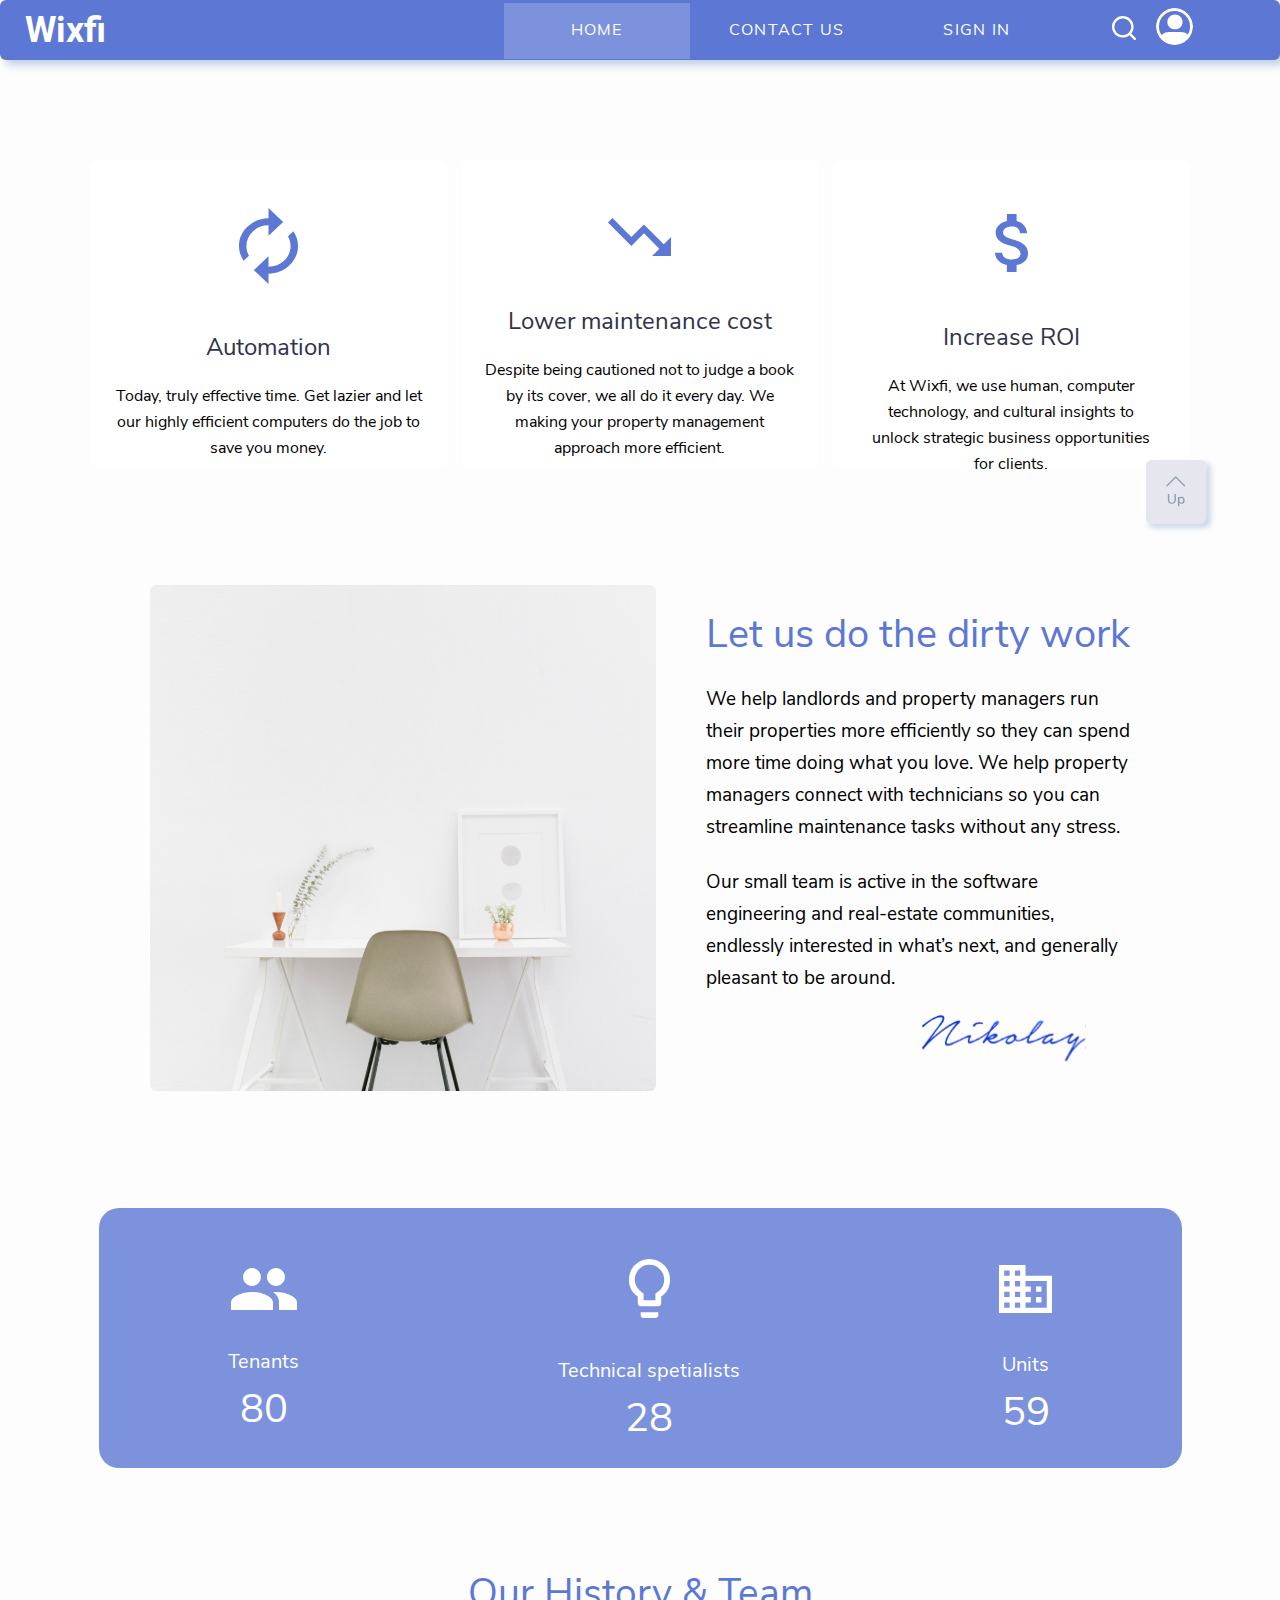
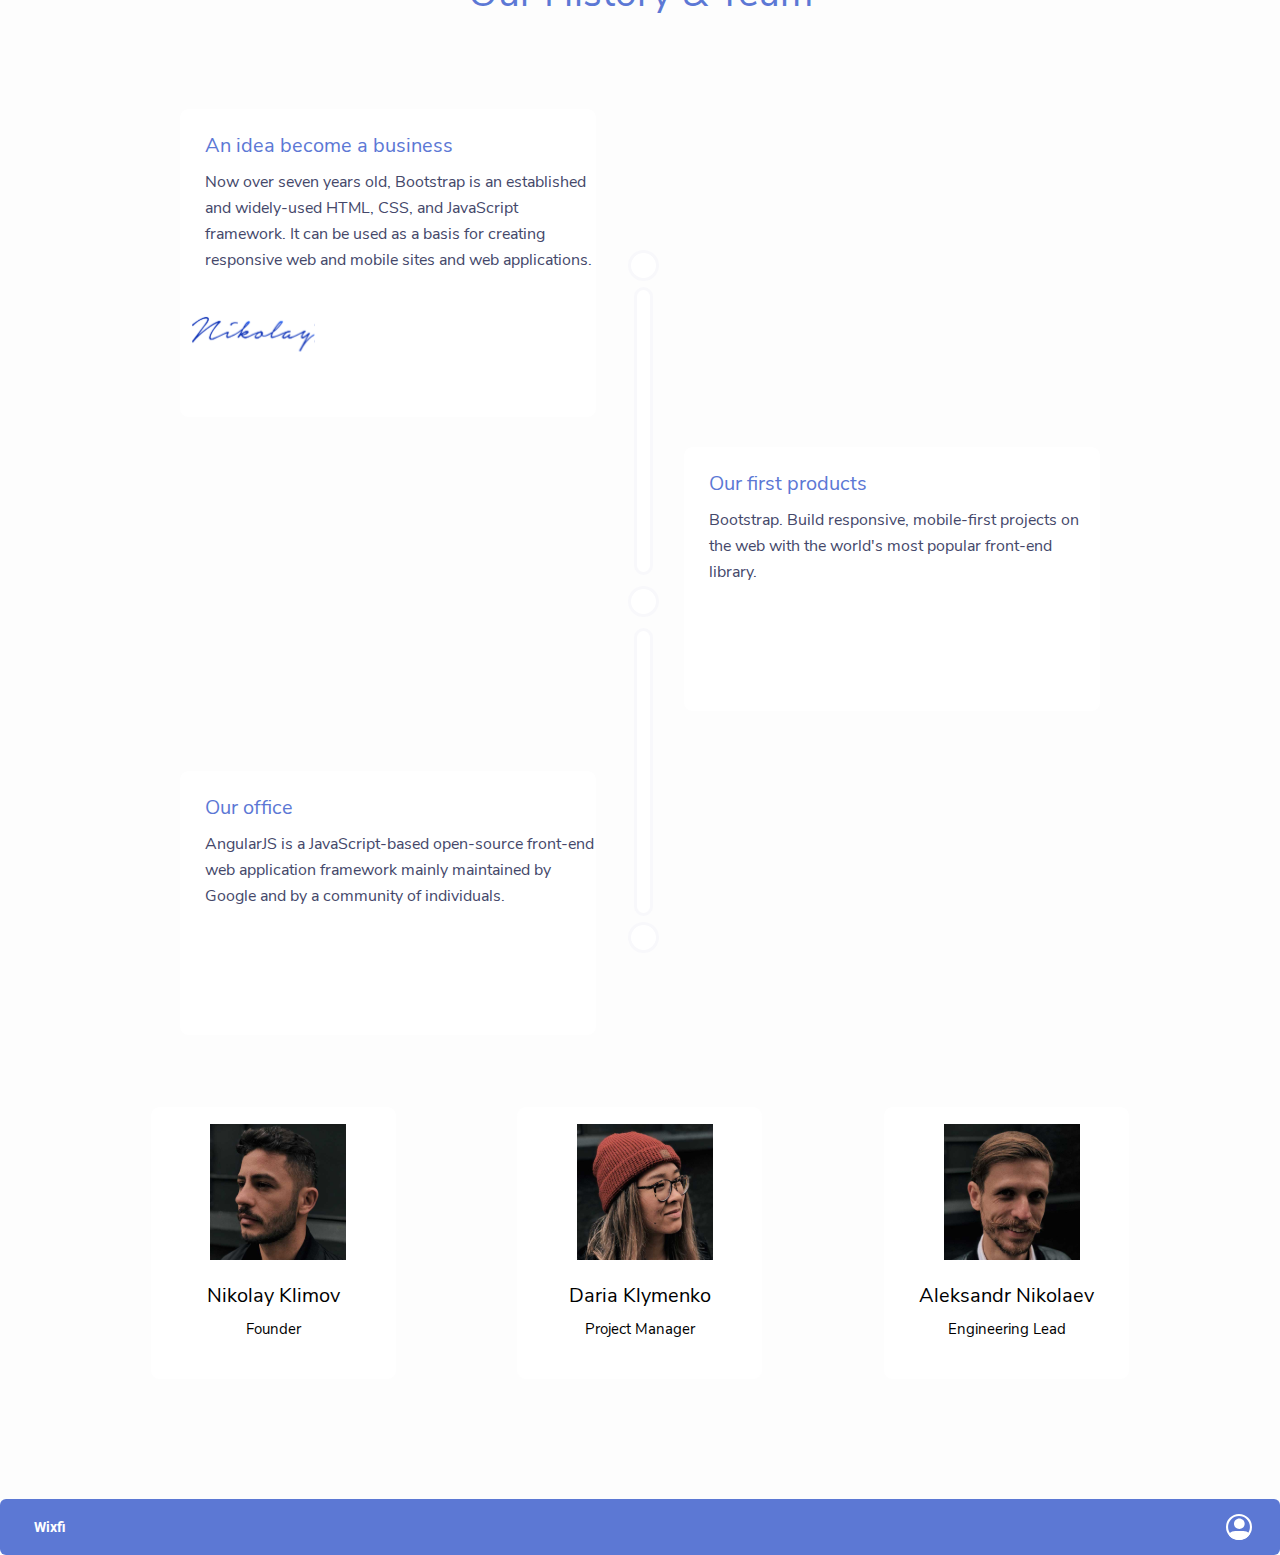
==== commit 5bb961d8: "final" ====
--- a/index.html
+++ b/index.html
@@ -17,44 +17,44 @@
           <a href="index.html" class="header__logo">Wixfi</a>
           <button class="empty__button"></button>
           <div class="button__wrap">
-          <button class="header__button header__button-action">home</button>
+          <button class="header__button header__button-action ">home</button>
           <button class="header__button">contact us</button>
           <button class="header__button">sign in</button>
           </div>
           <div class="header__pic-wrap">
-          <img src="image/search.png" alt="Картинка поиска" class="header__search-pic">
-          <img src="image/account_circle.png" alt="Акаунт" class="header__login-pic">
+          <img src="image/Union.svg" alt="Картинка поиска" class="header__search-pic">
+          <img src="image/account_button.svg" alt="Акаунт" class="header__login-pic">
           </div>
         </div>
         </header>
          <main class="content">
-            <section class="goal">
+          <section class="goal__container">
+            <div class="goal">
                <div class="goal__wrap">
                   <div class="goal__img-background">
-                     <img src="./image/autorenew.png" alt="Илюстрация" class="goal__image-action">
+                     <img src="./image/autorenew.svg" alt="Илюстрация" class="goal__image-action">
                   </div>
                   <h2 class="goal__title">Automation</h2>
                   <p class="goal__subtitle">Today, truly effective time. Get lazier and let our highly efficient computers do the job to save you money.</p>
                </div>
+            </div>
+            <div class="goal">
                <div class="goal__wrap">
-                  <div class="goal__img-background">
-                     <img src="./image/trending_down.png" alt="Илюстрация" class="goal__image-down">
-                  </div>
+                     <img src="./image/trending_down.svg" alt="Илюстрация" class="goal__image-down">
                   <h2 class="goal__title">Lower maintenance cost</h2>
                   <p class="goal__subtitle">Despite being cautioned not to judge a book by its cover, we all do it every day. We making your property management approach more efficient.</p>
                </div>
+            </div>
+            <div class="goal">
                <div class="goal__wrap">
-                  <div class="goal__img-background">
-                     <img src="./image/attach_money.png" alt="Илюстрация" class="goal__image-dolar">
-                  </div>
+                     <img src="./image/attach_money.svg" alt="Илюстрация" class="goal__image-dolar">
                   <h2 class="goal__title">Increase ROI</h2>
                   <p class="goal__subtitle-sm">At Wixfi, we use human, computer technology, and cultural insights to unlock strategic business opportunities for clients.</p>
                </div>
-            </section>
+            </div>
+          </section>
             <section class="goals">
-               <div class="goals__image-background">
-                  <img src="./image/Rectangle_1.png" alt="backgroung photo-card" class="goals__image">
-               </div>
+                  <img src="./image/sofa.svg" alt="backgroung photo-card" class="goals__image">
                <div class="goals__content">
                   <h3 class="goals__title">Let us do the dirty work</h3>
                   <p class="goals__text">We help landlords and property managers run their properties more efficiently so they can spend more time doing what you love.
@@ -62,29 +62,23 @@
                   </p>
                   <p class="goals__text">Our small team is active in the software engineering and real-estate communities, endlessly interested in what’s next, and generally pleasant to be around.</p>
                   <div class="goals__signature-place">
-                     <img src="./image/Nikolay Signature.png" alt="Signature" class="goals__signature">
+                     <img src="./image/Nikolay Signature.svg" alt="Signature" class="goals__signature">
                   </div>
                </div>
             </section>
             <section class="numbers">
                <div class="numbers__card">
-                  <div class="numbers__background-image">
-                     <img src="./image/people.png" alt="" class="numbers__image">
-                  </div>
+                     <img src="./image/people.svg" alt="" class="numbers__image">
                   <p class="numbers__text">Tenants</p>
                   <p class="numbers__point">80</p>
                </div>
                <div class="numbers__card">
-                  <div class="numbers__background-image">
-                     <img src="./image/lightbulb_outline.png" alt="" class="numbers__image">
-                  </div>
+                     <img src="./image/lightbulb_outline.svg" alt="" class="numbers__image">
                   <p class="numbers__text">Technical spetialists</p>
                   <p class="numbers__point">28</p>
                </div>
                <div class="numbers__card">
-                  <div class="numbers__background-image">
-                     <img src="./image/business.png" alt="" class="numbers__image">
-                  </div>
+                     <img src="./image/business.svg" alt="" class="numbers__image">
                   <p class="numbers__text">Units</p>
                   <p class="numbers__point">59</p>
                </div>
@@ -93,11 +87,9 @@
                <h2 class="history__title">Our History & Team</h2>
                <div class="history-team">
                   <div class="history-team__card-first">
-                     <div class="card-first__background">
                         <h4 class="card__title">An idea become a business</h4>
                         <p class="card__text">Now over seven years old, Bootstrap is an established and widely-used HTML, CSS, and JavaScript framework. It can be used as a basis for creating responsive web and mobile sites and web applications.</p>
-                        <img src="./image/Nikolay Signature_min.png" alt="" class="card-first__signature">
-                     </div>
+                        <img src="./image/Nikolay Signature Min.svg" alt="" class="card-first__signature">
                   </div>
                   <div class="history-team__space">
                      <div class="ractangle__first">
@@ -111,37 +103,33 @@
                      </div>
                   </div>
                   <div class="history-team__card-second">
-                     <div class="card-second__background">
                         <h4 class="card__title">Our first products</h4>
                         <p class="card__text">Bootstrap. Build responsive, mobile-first projects on the web with the world's most popular front-end library.</p>
-                     </div>
                   </div>
                   <div class="history-team__card-third">
-                     <div class="card-third__background">
                         <h4 class="card__title">Our office</h4>
                         <p class="card__text">AngularJS is a JavaScript-based open-source front-end web application framework mainly maintained by Google and by a community of individuals.</p>
-                     </div>
                   </div>
                </div>
             </section>
             <section class="anchor-link">
               <a href="#top">
-                <img src="image/page up.png" alt="Якорная ссылка верх">
+                <img src="image/page up.svg" alt="Якорная ссылка верх">
               </a>
             </section>
             <section class="Team">
                <div class="team__card">
-                  <div class="team__photo-wrap"><img src="./image/RectanglNikolae.png" alt="" class="team__photo"></div>
+                  <img src="./image/Rectangle3.svg" alt="" class="team__photo">
                   <h4 class="team__name">Nikolay Klimov</h4>
                   <p class="team__speciality">Founder</p>
                </div>
                <div class="team__card">
-                  <div class="team__photo-wrap"><img src="./image/Dariya-photo.png" alt="" class="team__photo"></div>
+                  <img src="./image/Rectangle2.svg" alt="" class="team__photo">
                   <h4 class="team__name">Daria Klymenko</h4>
                   <p class="team__speciality">Project Manager</p>
                </div>
                <div class="team__card">
-                  <div class="team__photo-wrap"><img src="./image/Rectanccccgle.png" alt="" class="team__photo"></div>
+                  <img src="./image/Rectangle1.svg" alt="" class="team__photo">
                   <h4 class="team__name">Aleksandr Nikolaev</h4>
                   <p class="team__speciality">Engineering Lead</p>
                </div>
@@ -150,7 +138,7 @@
          <footer class="footer">
             <div class="footer__container">
               <a href="./index.html" class="footer__logo">Wixfi</a>
-               <img src="./image/Rectangle.png" alt="" class="footer__pic">
+               <img src="./image/account_button.svg" alt="" class="footer__pic">
             </div>
          </footer>
       </div>
--- a/pages/pages.css
+++ b/pages/pages.css
@@ -10,7 +10,7 @@
 @import url(../blocks/anchor-link/anchor-link.css);
 @import url(../blocks/header/header.css);
 .page{
-  background-color:#E6E7EE;
+  background-color: #FDFDFD;
 }
 .ahref-none{
   text-decoration: none;
